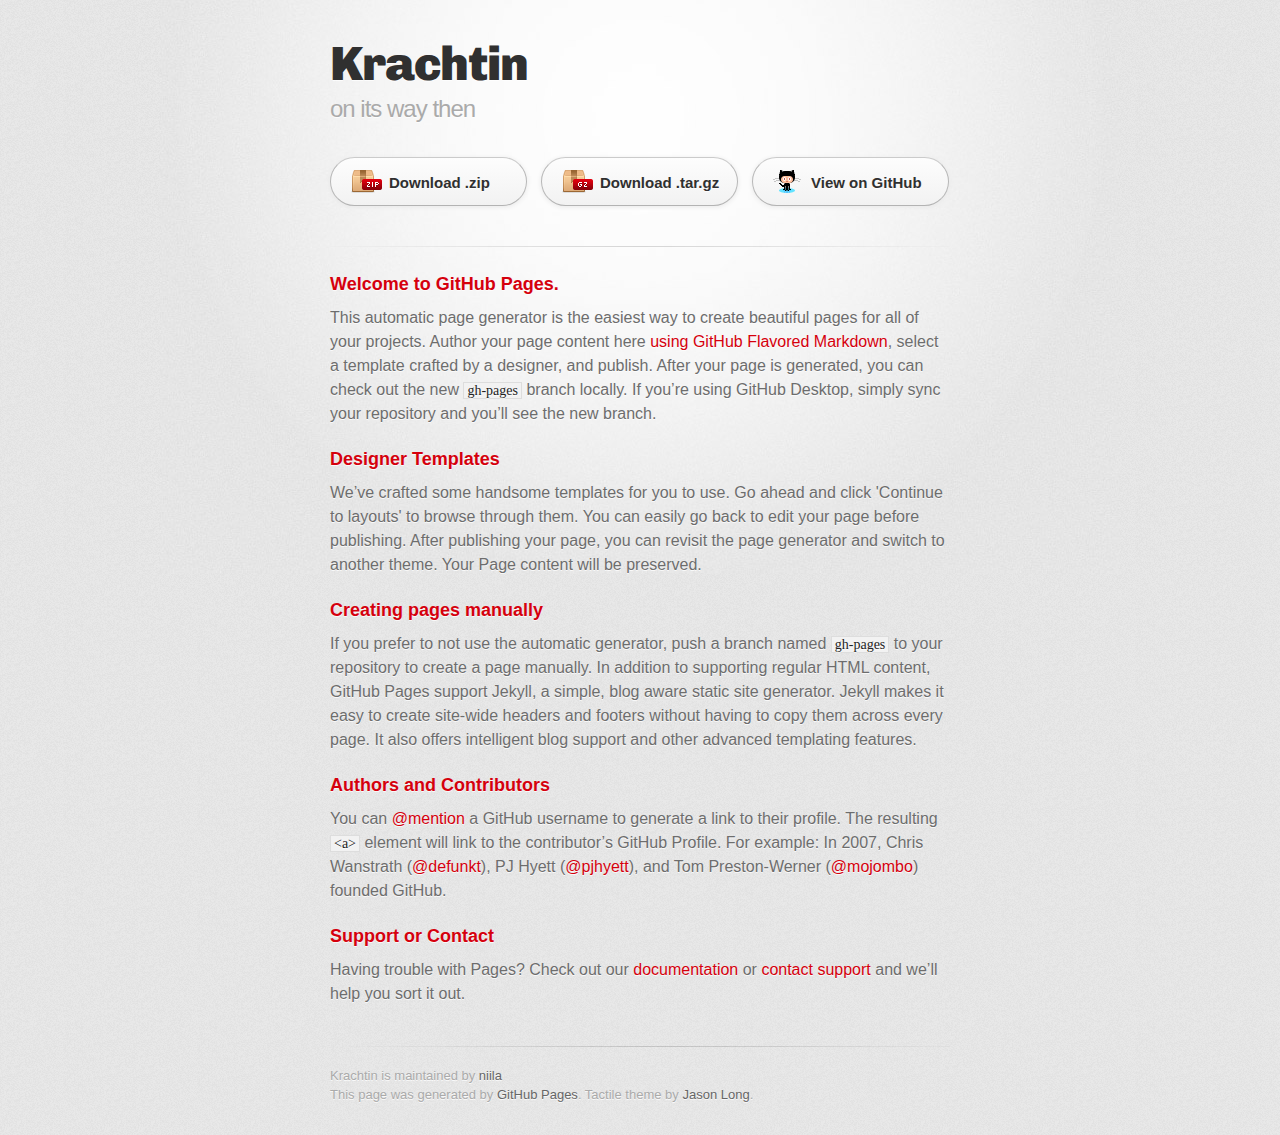
==== index.html @ dc408291 "Create gh-pages branch via GitHub" ====
<!DOCTYPE html>
<html>
  <head>
    <meta charset='utf-8'>
    <meta http-equiv="X-UA-Compatible" content="chrome=1">
    <link href='https://fonts.googleapis.com/css?family=Chivo:900' rel='stylesheet' type='text/css'>
    <link rel="stylesheet" type="text/css" href="stylesheets/stylesheet.css" media="screen">
    <link rel="stylesheet" type="text/css" href="stylesheets/github-dark.css" media="screen">
    <link rel="stylesheet" type="text/css" href="stylesheets/print.css" media="print">
    <!--[if lt IE 9]>
    <script src="//html5shiv.googlecode.com/svn/trunk/html5.js"></script>
    <![endif]-->
    <title>Krachtin by niila</title>
  </head>

  <body>
    <div id="container">
      <div class="inner">

        <header>
          <h1>Krachtin</h1>
          <h2>on its way then</h2>
        </header>

        <section id="downloads" class="clearfix">
          <a href="https://github.com/niila/krachtin/zipball/master" id="download-zip" class="button"><span>Download .zip</span></a>
          <a href="https://github.com/niila/krachtin/tarball/master" id="download-tar-gz" class="button"><span>Download .tar.gz</span></a>
          <a href="https://github.com/niila/krachtin" id="view-on-github" class="button"><span>View on GitHub</span></a>
        </section>

        <hr>

        <section id="main_content">
          <h3>
<a id="welcome-to-github-pages" class="anchor" href="#welcome-to-github-pages" aria-hidden="true"><span aria-hidden="true" class="octicon octicon-link"></span></a>Welcome to GitHub Pages.</h3>

<p>This automatic page generator is the easiest way to create beautiful pages for all of your projects. Author your page content here <a href="https://guides.github.com/features/mastering-markdown/">using GitHub Flavored Markdown</a>, select a template crafted by a designer, and publish. After your page is generated, you can check out the new <code>gh-pages</code> branch locally. If you’re using GitHub Desktop, simply sync your repository and you’ll see the new branch.</p>

<h3>
<a id="designer-templates" class="anchor" href="#designer-templates" aria-hidden="true"><span aria-hidden="true" class="octicon octicon-link"></span></a>Designer Templates</h3>

<p>We’ve crafted some handsome templates for you to use. Go ahead and click 'Continue to layouts' to browse through them. You can easily go back to edit your page before publishing. After publishing your page, you can revisit the page generator and switch to another theme. Your Page content will be preserved.</p>

<h3>
<a id="creating-pages-manually" class="anchor" href="#creating-pages-manually" aria-hidden="true"><span aria-hidden="true" class="octicon octicon-link"></span></a>Creating pages manually</h3>

<p>If you prefer to not use the automatic generator, push a branch named <code>gh-pages</code> to your repository to create a page manually. In addition to supporting regular HTML content, GitHub Pages support Jekyll, a simple, blog aware static site generator. Jekyll makes it easy to create site-wide headers and footers without having to copy them across every page. It also offers intelligent blog support and other advanced templating features.</p>

<h3>
<a id="authors-and-contributors" class="anchor" href="#authors-and-contributors" aria-hidden="true"><span aria-hidden="true" class="octicon octicon-link"></span></a>Authors and Contributors</h3>

<p>You can <a href="https://help.github.com/articles/basic-writing-and-formatting-syntax/#mentioning-users-and-teams" class="user-mention">@mention</a> a GitHub username to generate a link to their profile. The resulting <code>&lt;a&gt;</code> element will link to the contributor’s GitHub Profile. For example: In 2007, Chris Wanstrath (<a href="https://github.com/defunkt" class="user-mention">@defunkt</a>), PJ Hyett (<a href="https://github.com/pjhyett" class="user-mention">@pjhyett</a>), and Tom Preston-Werner (<a href="https://github.com/mojombo" class="user-mention">@mojombo</a>) founded GitHub.</p>

<h3>
<a id="support-or-contact" class="anchor" href="#support-or-contact" aria-hidden="true"><span aria-hidden="true" class="octicon octicon-link"></span></a>Support or Contact</h3>

<p>Having trouble with Pages? Check out our <a href="https://help.github.com/pages">documentation</a> or <a href="https://github.com/contact">contact support</a> and we’ll help you sort it out.</p>
        </section>

        <footer>
          Krachtin is maintained by <a href="https://github.com/niila">niila</a><br>
          This page was generated by <a href="https://pages.github.com">GitHub Pages</a>. Tactile theme by <a href="https://twitter.com/jasonlong">Jason Long</a>.
        </footer>

        
      </div>
    </div>
  </body>
</html>
---- stylesheets/stylesheet.css ----
/* http://meyerweb.com/eric/tools/css/reset/
   v2.0 | 20110126
   License: none (public domain)
*/
html, body, div, span, applet, object, iframe,
h1, h2, h3, h4, h5, h6, p, blockquote, pre,
a, abbr, acronym, address, big, cite, code,
del, dfn, em, img, ins, kbd, q, s, samp,
small, strike, strong, sub, sup, tt, var,
b, u, i, center,
dl, dt, dd, ol, ul, li,
fieldset, form, label, legend,
table, caption, tbody, tfoot, thead, tr, th, td,
article, aside, canvas, details, embed,
figure, figcaption, footer, header, hgroup,
menu, nav, output, ruby, section, summary,
time, mark, audio, video {
	padding: 0;
	margin: 0;
	font: inherit;
	font-size: 100%;
	vertical-align: baseline;
	border: 0;
}
/* HTML5 display-role reset for older browsers */
article, aside, details, figcaption, figure,
footer, header, hgroup, menu, nav, section {
	display: block;
}
body {
	line-height: 1;
}
ol, ul {
	list-style: none;
}
blockquote, q {
	quotes: none;
}
blockquote:before, blockquote:after,
q:before, q:after {
	content: '';
	content: none;
}
table {
	border-spacing: 0;
	border-collapse: collapse;
}

/* LAYOUT STYLES */
body {
  font-family: 'Helvetica Neue', Helvetica, Arial, serif;
  font-size: 1em;
  line-height: 1.5;
  color: #6d6d6d;
  text-shadow: 0 1px 0 rgba(255, 255, 255, 0.8);
  background: #e7e7e7 url(../images/body-bg.png) 0 0 repeat;
}

a {
  color: #d5000d;
}
a:hover {
  color: #c5000c;
}

header {
  padding-top: 35px;
  padding-bottom: 25px;
}

header h1 {
  font-family: 'Chivo', 'Helvetica Neue', Helvetica, Arial, serif;
  font-size: 48px; font-weight: 900;
  line-height: 1.2;
  color: #303030;
  letter-spacing: -1px;
}

header h2 {
  font-size: 24px;
  font-weight: normal;
  line-height: 1.3;
  color: #aaa;
  letter-spacing: -1px;
}

#container {
  min-height: 595px;
  background: transparent url(../images/highlight-bg.jpg) 50% 0 no-repeat;
}

.inner {
  width: 620px;
  margin: 0 auto;
}

#container .inner img {
  max-width: 100%;
}

#downloads {
  margin-bottom: 40px;
}

a.button {
  display: block;
  float: left;
  width: 179px;
  padding: 12px 8px 12px 8px;
  margin-right: 14px;
  font-size: 15px;
  font-weight: bold;
  line-height: 25px;
  color: #303030;
  background: #fdfdfd; /* Old browsers */
  background: -moz-linear-gradient(top,  #fdfdfd 0%, #f2f2f2 100%); /* FF3.6+ */
  background: -webkit-gradient(linear, left top, left bottom, color-stop(0%,#fdfdfd), color-stop(100%,#f2f2f2)); /* Chrome,Safari4+ */
  background: -webkit-linear-gradient(top,  #fdfdfd 0%,#f2f2f2 100%); /* Chrome10+,Safari5.1+ */
  background: -o-linear-gradient(top,  #fdfdfd 0%,#f2f2f2 100%); /* Opera 11.10+ */
  background: -ms-linear-gradient(top,  #fdfdfd 0%,#f2f2f2 100%); /* IE10+ */
  background: linear-gradient(top,  #fdfdfd 0%,#f2f2f2 100%); /* W3C */
  filter: progid:DXImageTransform.Microsoft.gradient( startColorstr='#fdfdfd', endColorstr='#f2f2f2',GradientType=0 ); /* IE6-9 */
  border-top: solid 1px #cbcbcb;
  border-right: solid 1px #b7b7b7;
  border-bottom: solid 1px #b3b3b3;
  border-left: solid 1px #b7b7b7;
  border-radius: 30px;
  -webkit-box-shadow: 10px 10px 5px #888;
  -moz-box-shadow: 10px 10px 5px #888;
  box-shadow: 0px 1px 5px #e8e8e8;
  -moz-border-radius: 30px;
  -webkit-border-radius: 30px;
}
a.button:hover {
  background: #fafafa; /* Old browsers */
  background: -moz-linear-gradient(top,  #fdfdfd 0%, #f6f6f6 100%); /* FF3.6+ */
  background: -webkit-gradient(linear, left top, left bottom, color-stop(0%,#fdfdfd), color-stop(100%,#f6f6f6)); /* Chrome,Safari4+ */
  background: -webkit-linear-gradient(top,  #fdfdfd 0%,#f6f6f6 100%); /* Chrome10+,Safari5.1+ */
  background: -o-linear-gradient(top,  #fdfdfd 0%,#f6f6f6 100%); /* Opera 11.10+ */
  background: -ms-linear-gradient(top,  #fdfdfd 0%,#f6f6f6 100%); /* IE10+ */
  background: linear-gradient(top,  #fdfdfd 0%,#f6f6f6, 100%); /* W3C */
  filter: progid:DXImageTransform.Microsoft.gradient( startColorstr='#fdfdfd', endColorstr='#f6f6f6',GradientType=0 ); /* IE6-9 */
  border-top: solid 1px #b7b7b7;
  border-right: solid 1px #b3b3b3;
  border-bottom: solid 1px #b3b3b3;
  border-left: solid 1px #b3b3b3;
}

a.button span {
  display: block;
  height: 23px;
  padding-left: 50px;
}

#download-zip span {
  background: transparent url(../images/zip-icon.png) 12px 50% no-repeat;
}
#download-tar-gz span {
  background: transparent url(../images/tar-gz-icon.png) 12px 50% no-repeat;
}
#view-on-github span {
  background: transparent url(../images/octocat-icon.png) 12px 50% no-repeat;
}
#view-on-github {
  margin-right: 0;
}

code, pre {
  margin-bottom: 30px;
  font-family: Monaco, "Bitstream Vera Sans Mono", "Lucida Console", Terminal;
  font-size: 14px;
  color: #222;
}

code {
  padding: 0 3px;
  background-color: #f2f2f2;
  border: solid 1px #ddd;
}

pre {
  padding: 20px;
  overflow: auto;
  color: #f2f2f2;
  text-shadow: none;
  background: #303030;
}
pre code {
  padding: 0;
  color: #f2f2f2;
  background-color: #303030;
  border: none;
}

ul, ol, dl {
  margin-bottom: 20px;
}


/* COMMON STYLES */

hr {
  height: 1px;
  padding-bottom: 1em;
  margin-top: 1em;
  line-height: 1px;
  background: transparent url('../images/hr.png') 50% 0 no-repeat;
  border: none;
}

strong {
  font-weight: bold;
}

em {
  font-style: italic;
}

table {
  width: 100%;
  border: 1px solid #ebebeb;
}

th {
  font-weight: 500;
}

td {
  font-weight: 300;
  text-align: center;
  border: 1px solid #ebebeb;
}

form {
  padding: 20px;
  background: #f2f2f2;

}


/* GENERAL ELEMENT TYPE STYLES */

h1 {
  font-size: 32px;
}

h2 {
  margin-bottom: 8px;
  font-size: 22px;
  font-weight: bold;
  color: #303030;
}

h3 {
  margin-bottom: 8px;
  font-size: 18px;
  font-weight: bold;
  color: #d5000d;
}

h4 {
  font-size: 16px;
  font-weight: bold;
  color: #303030;
}

h5 {
  font-size: 1em;
  color: #303030;
}

h6 {
  font-size: .8em;
  color: #303030;
}

p {
  margin-bottom: 20px;
  font-weight: 300;
}

a {
  text-decoration: none;
}

p a {
  font-weight: 400;
}

blockquote {
  padding: 0 0 0 30px;
  margin-bottom: 20px;
  font-size: 1.6em;
  border-left: 10px solid #e9e9e9;
}

ul li {
  list-style-position: inside;
  list-style: disc;
  padding-left: 20px;
}

ol li {
  list-style-position: inside;
  list-style: decimal;
  padding-left: 3px;
}

dl dt {
  color: #303030;
}

footer {
  padding-top: 20px;
  padding-bottom: 30px;
  margin-top: 40px;
  font-size: 13px;
  color: #aaa;
  background: transparent url('../images/hr.png') 0 0 no-repeat;
}

footer a {
  color: #666;
}
footer a:hover {
  color: #444;
}

/* MISC */
.clearfix:after {
  display: block;
  height: 0;
  clear: both;
  visibility: hidden;
  content: '.';
}

.clearfix {display: inline-block;}
* html .clearfix {height: 1%;}
.clearfix {display: block;}

/* #Media Queries
================================================== */

/* Smaller than standard 960 (devices and browsers) */
@media only screen and (max-width: 959px) { }

/* Tablet Portrait size to standard 960 (devices and browsers) */
@media only screen and (min-width: 768px) and (max-width: 959px) { }

/* All Mobile Sizes (devices and browser) */
@media only screen and (max-width: 767px) {
  header {
    padding-top: 10px;
    padding-bottom: 10px;
  }
  #downloads {
    margin-bottom: 25px;
  }
  #download-zip, #download-tar-gz {
    display: none;
  }
  .inner {
    width: 94%;
    margin: 0 auto;
  }
}

/* Mobile Landscape Size to Tablet Portrait (devices and browsers) */
@media only screen and (min-width: 480px) and (max-width: 767px) { }

/* Mobile Portrait Size to Mobile Landscape Size (devices and browsers) */
@media only screen and (max-width: 479px) { }
---- stylesheets/github-dark.css ----
/*
The MIT License (MIT)

Copyright (c) 2016 GitHub, Inc.

Permission is hereby granted, free of charge, to any person obtaining a copy
of this software and associated documentation files (the "Software"), to deal
in the Software without restriction, including without limitation the rights
to use, copy, modify, merge, publish, distribute, sublicense, and/or sell
copies of the Software, and to permit persons to whom the Software is
furnished to do so, subject to the following conditions:

The above copyright notice and this permission notice shall be included in all
copies or substantial portions of the Software.

THE SOFTWARE IS PROVIDED "AS IS", WITHOUT WARRANTY OF ANY KIND, EXPRESS OR
IMPLIED, INCLUDING BUT NOT LIMITED TO THE WARRANTIES OF MERCHANTABILITY,
FITNESS FOR A PARTICULAR PURPOSE AND NONINFRINGEMENT. IN NO EVENT SHALL THE
AUTHORS OR COPYRIGHT HOLDERS BE LIABLE FOR ANY CLAIM, DAMAGES OR OTHER
LIABILITY, WHETHER IN AN ACTION OF CONTRACT, TORT OR OTHERWISE, ARISING FROM,
OUT OF OR IN CONNECTION WITH THE SOFTWARE OR THE USE OR OTHER DEALINGS IN THE
SOFTWARE.

*/

.pl-c /* comment */ {
  color: #969896;
}

.pl-c1 /* constant, variable.other.constant, support, meta.property-name, support.constant, support.variable, meta.module-reference, markup.raw, meta.diff.header */,
.pl-s .pl-v /* string variable */ {
  color: #0099cd;
}

.pl-e /* entity */,
.pl-en /* entity.name */ {
  color: #9774cb;
}

.pl-smi /* variable.parameter.function, storage.modifier.package, storage.modifier.import, storage.type.java, variable.other */,
.pl-s .pl-s1 /* string source */ {
  color: #ddd;
}

.pl-ent /* entity.name.tag */ {
  color: #7bcc72;
}

.pl-k /* keyword, storage, storage.type */ {
  color: #cc2372;
}

.pl-s /* string */,
.pl-pds /* punctuation.definition.string, string.regexp.character-class */,
.pl-s .pl-pse .pl-s1 /* string punctuation.section.embedded source */,
.pl-sr /* string.regexp */,
.pl-sr .pl-cce /* string.regexp constant.character.escape */,
.pl-sr .pl-sre /* string.regexp source.ruby.embedded */,
.pl-sr .pl-sra /* string.regexp string.regexp.arbitrary-repitition */ {
  color: #3c66e2;
}

.pl-v /* variable */ {
  color: #fb8764;
}

.pl-id /* invalid.deprecated */ {
  color: #e63525;
}

.pl-ii /* invalid.illegal */ {
  color: #f8f8f8;
  background-color: #e63525;
}

.pl-sr .pl-cce /* string.regexp constant.character.escape */ {
  font-weight: bold;
  color: #7bcc72;
}

.pl-ml /* markup.list */ {
  color: #c26b2b;
}

.pl-mh /* markup.heading */,
.pl-mh .pl-en /* markup.heading entity.name */,
.pl-ms /* meta.separator */ {
  font-weight: bold;
  color: #264ec5;
}

.pl-mq /* markup.quote */ {
  color: #00acac;
}

.pl-mi /* markup.italic */ {
  font-style: italic;
  color: #ddd;
}

.pl-mb /* markup.bold */ {
  font-weight: bold;
  color: #ddd;
}

.pl-md /* markup.deleted, meta.diff.header.from-file */ {
  color: #bd2c00;
  background-color: #ffecec;
}

.pl-mi1 /* markup.inserted, meta.diff.header.to-file */ {
  color: #55a532;
  background-color: #eaffea;
}

.pl-mdr /* meta.diff.range */ {
  font-weight: bold;
  color: #9774cb;
}

.pl-mo /* meta.output */ {
  color: #264ec5;
}
---- stylesheets/print.css ----
html, body, div, span, applet, object, iframe,
h1, h2, h3, h4, h5, h6, p, blockquote, pre,
a, abbr, acronym, address, big, cite, code,
del, dfn, em, img, ins, kbd, q, s, samp,
small, strike, strong, sub, sup, tt, var,
b, u, i, center,
dl, dt, dd, ol, ul, li,
fieldset, form, label, legend,
table, caption, tbody, tfoot, thead, tr, th, td,
article, aside, canvas, details, embed,
figure, figcaption, footer, header, hgroup,
menu, nav, output, ruby, section, summary,
time, mark, audio, video {
  padding: 0;
  margin: 0;
  font: inherit;
  font-size: 100%;
  vertical-align: baseline;
  border: 0;
}
/* HTML5 display-role reset for older browsers */
article, aside, details, figcaption, figure,
footer, header, hgroup, menu, nav, section {
  display: block;
}
body {
  line-height: 1;
}
ol, ul {
  list-style: none;
}
blockquote, q {
  quotes: none;
}
blockquote:before, blockquote:after,
q:before, q:after {
  content: '';
  content: none;
}
table {
  border-spacing: 0;
  border-collapse: collapse;
}
body {
  font-family: 'Helvetica Neue', Helvetica, Arial, serif;
  font-size: 13px;
  line-height: 1.5;
  color: #000;
}

a {
  font-weight: bold;
  color: #d5000d;
}

header {
  padding-top: 35px;
  padding-bottom: 10px;
}

header h1 {
  font-size: 48px;
  font-weight: bold;
  line-height: 1.2;
  color: #303030;
  letter-spacing: -1px;
}

header h2 {
  font-size: 24px;
  font-weight: normal;
  line-height: 1.3;
  color: #aaa;
  letter-spacing: -1px;
}
#downloads {
  display: none;
}
#main_content {
  padding-top: 20px;
}

code, pre {
  margin-bottom: 30px;
  font-family: Monaco, "Bitstream Vera Sans Mono", "Lucida Console", Terminal;
  font-size: 12px;
  color: #222;
}

code {
  padding: 0 3px;
}

pre {
  padding: 20px;
  overflow: auto;
  border: solid 1px #ddd;
}
pre code {
  padding: 0;
}

ul, ol, dl {
  margin-bottom: 20px;
}


/* COMMON STYLES */

table {
  width: 100%;
  border: 1px solid #ebebeb;
}

th {
  font-weight: 500;
}

td {
  font-weight: 300;
  text-align: center;
  border: 1px solid #ebebeb;
}

form {
  padding: 20px;
  background: #f2f2f2;

}


/* GENERAL ELEMENT TYPE STYLES */

h1 {
  font-size: 2.8em;
}

h2 {
  margin-bottom: 8px;
  font-size: 22px;
  font-weight: bold;
  color: #303030;
}

h3 {
  margin-bottom: 8px;
  font-size: 18px;
  font-weight: bold;
  color: #d5000d;
}

h4 {
  font-size: 16px;
  font-weight: bold;
  color: #303030;
}

h5 {
  font-size: 1em;
  color: #303030;
}

h6 {
  font-size: .8em;
  color: #303030;
}

p {
  margin-bottom: 20px;
  font-weight: 300;
}

a {
  text-decoration: none;
}

p a {
  font-weight: 400;
}

blockquote {
  padding: 0 0 0 30px;
  margin-bottom: 20px;
  font-size: 1.6em;
  border-left: 10px solid #e9e9e9;
}

ul li {
  list-style-position: inside;
  list-style: disc;
  padding-left: 20px;
}

ol li {
  list-style-position: inside;
  list-style: decimal;
  padding-left: 3px;
}

dl dd {
  font-style: italic;
  font-weight: 100;
}

footer {
  padding-top: 20px;
  padding-bottom: 30px;
  margin-top: 40px;
  font-size: 13px;
  color: #aaa;
}

footer a {
  color: #666;
}

/* MISC */
.clearfix:after {
  display: block;
  height: 0;
  clear: both;
  visibility: hidden;
  content: '.';
}

.clearfix {display: inline-block;}
* html .clearfix {height: 1%;}
.clearfix {display: block;}
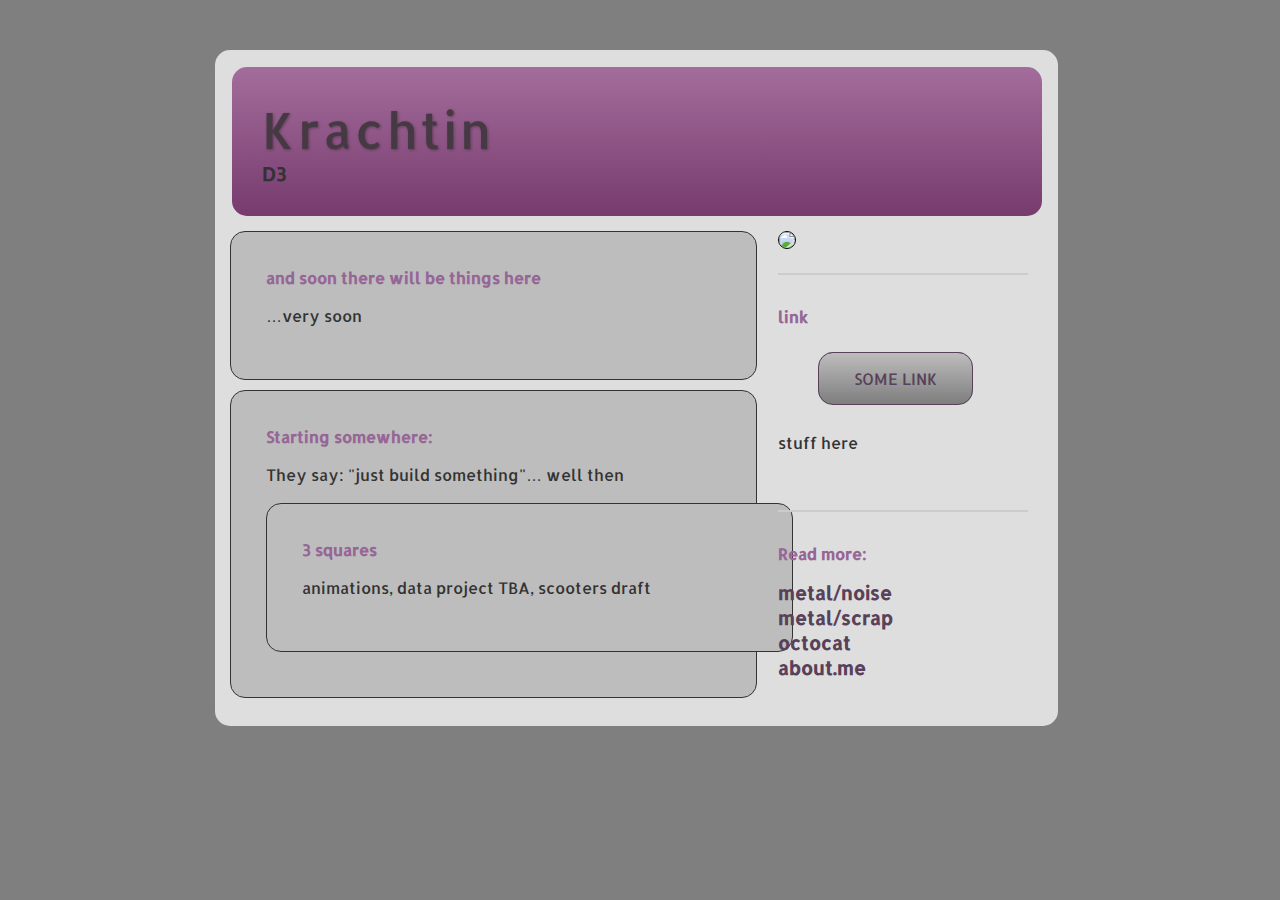
==== commit b3dc231d: "initial set up index" ====
--- a/index.html
+++ b/index.html
@@ -1,69 +1,63 @@
+
+<!--YAY, my next...-->
 <!DOCTYPE html>
 <html>
   <head>
-    <meta charset='utf-8'>
-    <meta http-equiv="X-UA-Compatible" content="chrome=1">
-    <link href='https://fonts.googleapis.com/css?family=Chivo:900' rel='stylesheet' type='text/css'>
-    <link rel="stylesheet" type="text/css" href="stylesheets/stylesheet.css" media="screen">
-    <link rel="stylesheet" type="text/css" href="stylesheets/github-dark.css" media="screen">
-    <link rel="stylesheet" type="text/css" href="stylesheets/print.css" media="print">
-    <!--[if lt IE 9]>
-    <script src="//html5shiv.googlecode.com/svn/trunk/html5.js"></script>
-    <![endif]-->
-    <title>Krachtin by niila</title>
+    <meta charset="utf-8">
+    <title>Krachtin</title>
+    <link rel="stylesheet" href="css/normalize.css" type="text/css" media="screen"/>
+    <link href='http://fonts.googleapis.com/css?family=Allerta:400,300,700' rel='stylesheet' type='text/css'>
+    <link rel="stylesheet" href="css/style.css" type="text/css"/>
   </head>
+  <body>
+    <div id="wrapper">
+      <div id="content">
+        <div id="header">
+          <h1>Krachtin</h1>
+          <h2>D3</h2>
+        </div>
 
-  <body>
-    <div id="container">
-      <div class="inner">
+        <div id="sidebar">
+          <img src="images/octolacesmall.jpg" class="pic"/>
 
-        <header>
-          <h1>Krachtin</h1>
-          <h2>on its way then</h2>
-        </header>
+          <div class="section">
+          <h3>link</h3>
+          
+          <p><a href="http://agile-bastion-4891.herokuapp.com/scotches" class="btn">some link</a></p>
 
-        <section id="downloads" class="clearfix">
-          <a href="https://github.com/niila/krachtin/zipball/master" id="download-zip" class="button"><span>Download .zip</span></a>
-          <a href="https://github.com/niila/krachtin/tarball/master" id="download-tar-gz" class="button"><span>Download .tar.gz</span></a>
-          <a href="https://github.com/niila/krachtin" id="view-on-github" class="button"><span>View on GitHub</span></a>
-        </section>
+          <p>stuff here</p>
+          </div>
 
-        <hr>
+          <div class="section">
+            <h3>Read more:</h3>
+            <ul id="nav">
+            <li><a href="http://www.bottzella.com">metal/noise</a></li>
+            <li><a href="http://www.achzicherz.com">metal/scrap</a></li>
+            <li><a href="https://github.com/niila">octocat</a></li>
+            <li><a href="http://www.about.me/niila">about.me</a></li>
+            </ul>
+          </div>
+        </div>
 
-        <section id="main_content">
-          <h3>
-<a id="welcome-to-github-pages" class="anchor" href="#welcome-to-github-pages" aria-hidden="true"><span aria-hidden="true" class="octicon octicon-link"></span></a>Welcome to GitHub Pages.</h3>
+        <div class="post">
+          <h3>and soon there will be things here</h3>
+          <p>&hellip;very soon </p>
+         
+        </div>
 
-<p>This automatic page generator is the easiest way to create beautiful pages for all of your projects. Author your page content here <a href="https://guides.github.com/features/mastering-markdown/">using GitHub Flavored Markdown</a>, select a template crafted by a designer, and publish. After your page is generated, you can check out the new <code>gh-pages</code> branch locally. If you’re using GitHub Desktop, simply sync your repository and you’ll see the new branch.</p>
+        <div class="post">
+          <h3>Starting somewhere:</h3>
+          <p>They say: "just build something"&hellip; well then</p>
+         
 
-<h3>
-<a id="designer-templates" class="anchor" href="#designer-templates" aria-hidden="true"><span aria-hidden="true" class="octicon octicon-link"></span></a>Designer Templates</h3>
+          <div class="post">
+          <h3>3 squares</h3>
+          <p> animations, data project TBA, scooters draft</p>
+          
 
-<p>We’ve crafted some handsome templates for you to use. Go ahead and click 'Continue to layouts' to browse through them. You can easily go back to edit your page before publishing. After publishing your page, you can revisit the page generator and switch to another theme. Your Page content will be preserved.</p>
 
-<h3>
-<a id="creating-pages-manually" class="anchor" href="#creating-pages-manually" aria-hidden="true"><span aria-hidden="true" class="octicon octicon-link"></span></a>Creating pages manually</h3>
-
-<p>If you prefer to not use the automatic generator, push a branch named <code>gh-pages</code> to your repository to create a page manually. In addition to supporting regular HTML content, GitHub Pages support Jekyll, a simple, blog aware static site generator. Jekyll makes it easy to create site-wide headers and footers without having to copy them across every page. It also offers intelligent blog support and other advanced templating features.</p>
-
-<h3>
-<a id="authors-and-contributors" class="anchor" href="#authors-and-contributors" aria-hidden="true"><span aria-hidden="true" class="octicon octicon-link"></span></a>Authors and Contributors</h3>
-
-<p>You can <a href="https://help.github.com/articles/basic-writing-and-formatting-syntax/#mentioning-users-and-teams" class="user-mention">@mention</a> a GitHub username to generate a link to their profile. The resulting <code>&lt;a&gt;</code> element will link to the contributor’s GitHub Profile. For example: In 2007, Chris Wanstrath (<a href="https://github.com/defunkt" class="user-mention">@defunkt</a>), PJ Hyett (<a href="https://github.com/pjhyett" class="user-mention">@pjhyett</a>), and Tom Preston-Werner (<a href="https://github.com/mojombo" class="user-mention">@mojombo</a>) founded GitHub.</p>
-
-<h3>
-<a id="support-or-contact" class="anchor" href="#support-or-contact" aria-hidden="true"><span aria-hidden="true" class="octicon octicon-link"></span></a>Support or Contact</h3>
-
-<p>Having trouble with Pages? Check out our <a href="https://help.github.com/pages">documentation</a> or <a href="https://github.com/contact">contact support</a> and we’ll help you sort it out.</p>
-        </section>
-
-        <footer>
-          Krachtin is maintained by <a href="https://github.com/niila">niila</a><br>
-          This page was generated by <a href="https://pages.github.com">GitHub Pages</a>. Tactile theme by <a href="https://twitter.com/jasonlong">Jason Long</a>.
-        </footer>
-
-        
+        </div>
       </div>
     </div>
   </body>
-</html>
+</html>--- a/css/style.css
+++ b/css/style.css
@@ -0,0 +1,167 @@
+/*** 
+YAY
+***/
+
+
+/*** Header ***/
+
+#header {
+  background: #773B6E; /* for non-css3 browsers */
+  background: -webkit-gradient(linear, left top, left bottom, from(#A36D9B), to(#773B6E)); /* for webkit browsers */
+  background: -moz-linear-gradient(top,  #A36D9B,  #773B6E); /* for firefox 3.6+ */
+  width:750px;
+  margin: 1.5px ;
+  padding: 30px;
+  margin-bottom: 15px;
+  border: 0px solid #333333; 
+  border-radius:15px;
+  -moz-border-radius:15px; /* Firefox 3.6 and earlier */
+}
+
+#header h1 {
+  font: 50px Allerta;
+  color: #453A44;
+  text-shadow: 1px 1px 3px rgba(0, 0, 0, 0.3);
+  margin: 0;
+  letter-spacing: 3px;
+
+}
+
+#header h2 { 
+  margin: 0;
+  color: #333333;
+  font-size: 1.2em;
+} 
+
+
+
+/*** Body ***/
+
+body {
+  margin: 0;
+  background: #7F7F7F; 
+  font-family: Allerta, sans-serif;
+  font-size: 1em;
+}
+
+#wrapper {
+  width: 950px;
+  margin: 0 auto;
+}
+
+p {
+  line-height: 1.5em;
+  color: #333333;
+}
+
+.pic {
+  margin-bottom: 20px; 
+  border:1px solid;
+  border-radius:15px;
+  -moz-border-radius:15px; /* Firefox 3.6 and earlier */
+}
+
+
+
+/*** Content ***/
+
+#content {
+  float: left;
+  background: #DEDEDE;
+  padding: 15px;
+  margin: 50px;  
+  border-radius:15px;
+  -moz-border-radius:15px; /*** Firefox 3.6 > ***/
+  }
+
+#content .post {
+  list-style: none;
+  width: 455px;
+  background: #BDBDBD;
+  padding: 35px;
+  margin-bottom: 10px;
+  border: 1px solid #333333;
+  border-radius:15px;
+  -moz-border-radius:25px; /*** Firefox 3.6 > ***/
+}
+
+#content .post h3 {
+  margin: 0;
+  color: #966696;
+}
+
+a:link {text-decoration: none;color:#584159;}      /* unvisited link PURPLE*/
+a:visited {text-decoration: none;color:#7A797A;}  /* visited link gray    DOES NOT WORK IN moz */
+a:hover {text-decoration: none; color:#C91EC9;}    /* mouse over link PINK*/
+a:active {text-decoration: none;color:#F5D60C;}   /* selected link YELLOW */ 
+
+
+
+/*** Sidebar ***/
+
+#sidebar {
+  float:right; 
+  width: 250px;
+  padding: 0px 15px;
+}
+
+#sidebar h3 {
+  color: #966696;
+  padding-top: 5px; 
+}
+
+#sidebar p {
+  line-height: 1.5em;
+  color: #333333;
+  margin: 40px 0px;
+
+}
+
+#sidebar .section {
+  padding-bottom: 15px; 
+}
+
+#sidebar .section {
+  border-top: 2px solid #CCC;
+  padding-top: 10px;
+}
+
+#sidebar .section:first-child {
+  border-top: none;
+  padding: 0;
+}
+
+.btn {
+  color: #333333;
+  background: #bdbdbd; /* for non-css3 browsers */
+  background: -webkit-gradient(linear, left top, left bottom, from(#bdbdbd), to(#7e7e7e)); /* for webkit browsers */
+  background: -moz-linear-gradient(top,  #bdbdbd,  #7e7e7e); /* for firefox 3.6+ */
+  padding: 15px 35px;
+  margin: 40px 40px;
+  border:1px solid;
+  border-radius: 15px;
+  text-transform: uppercase;
+}
+
+.btn:hover {
+  background-color: #F5D60C;
+}
+
+
+
+/*** Nav ***/
+
+#nav {
+  list-style: none;
+}
+
+#nav li {
+  font-size: 1.2em;
+  font-weight: bold;
+}
+
+
+
+
+
+
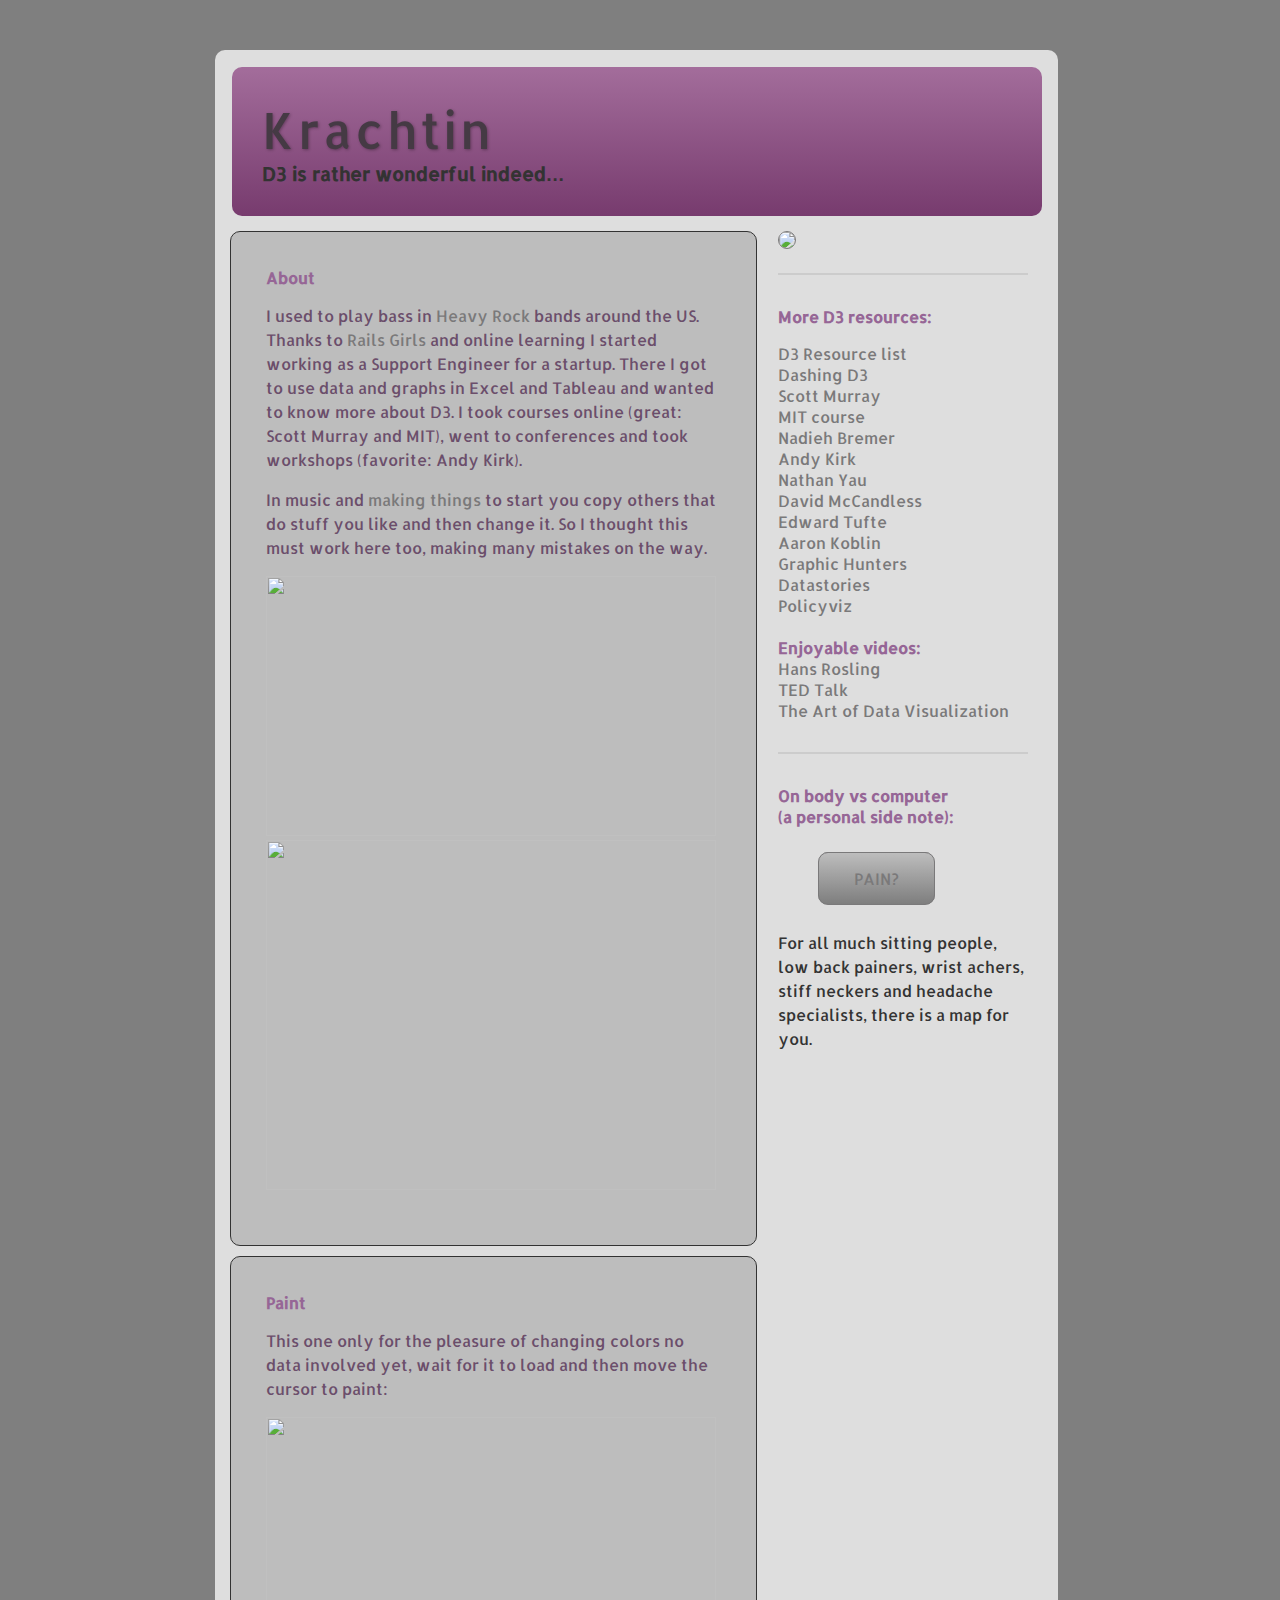
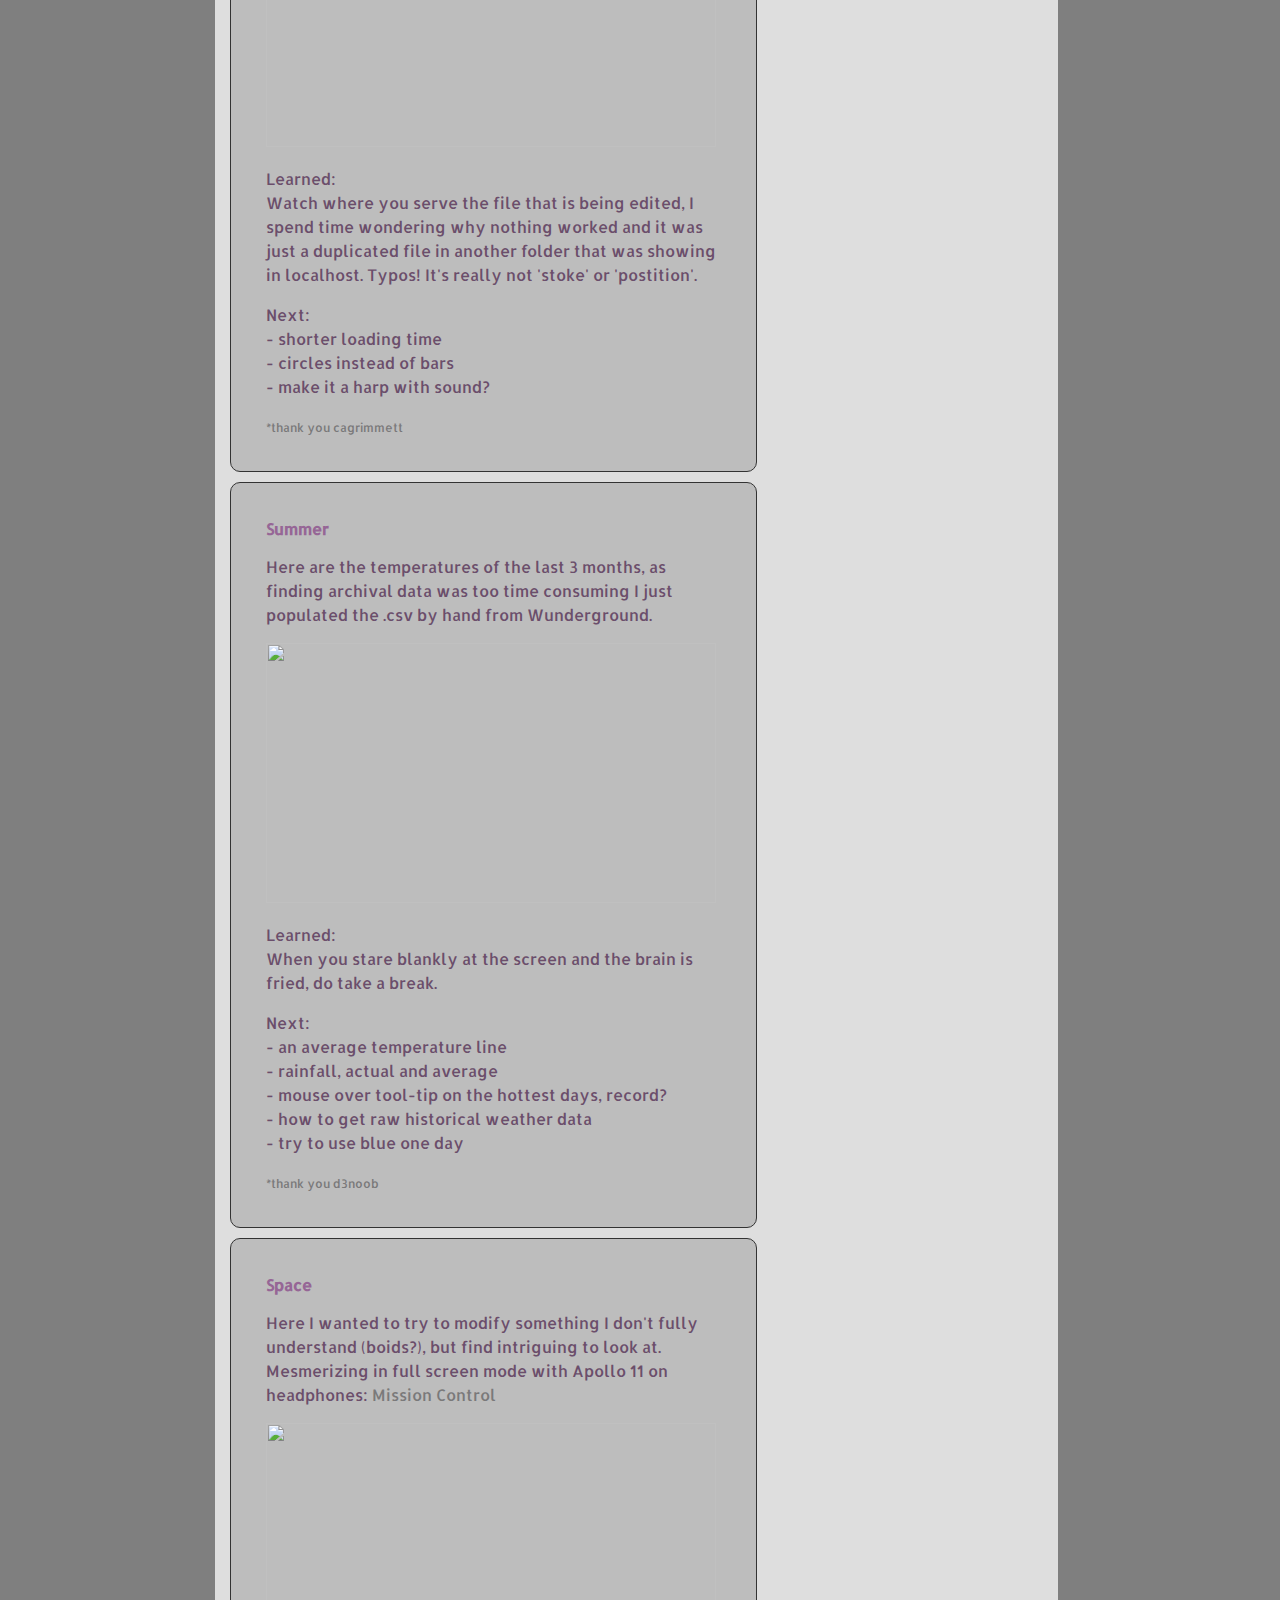
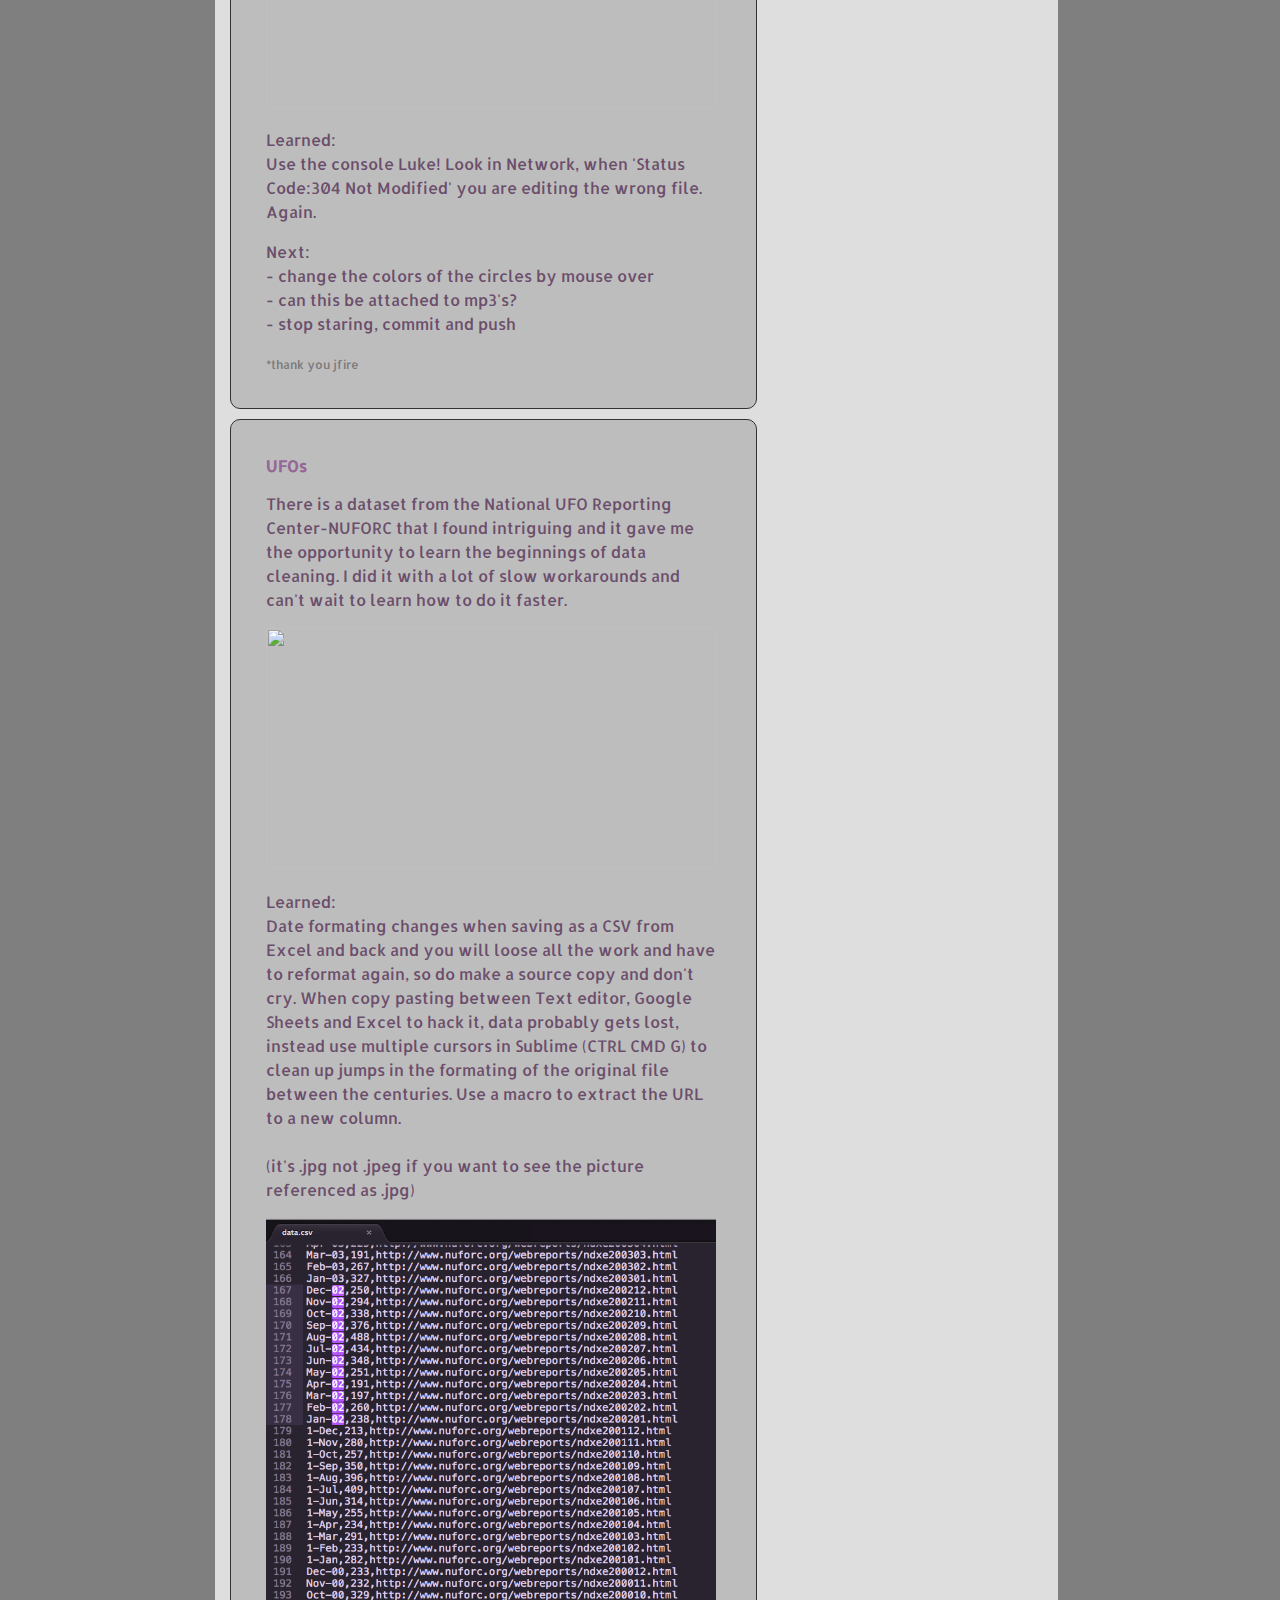
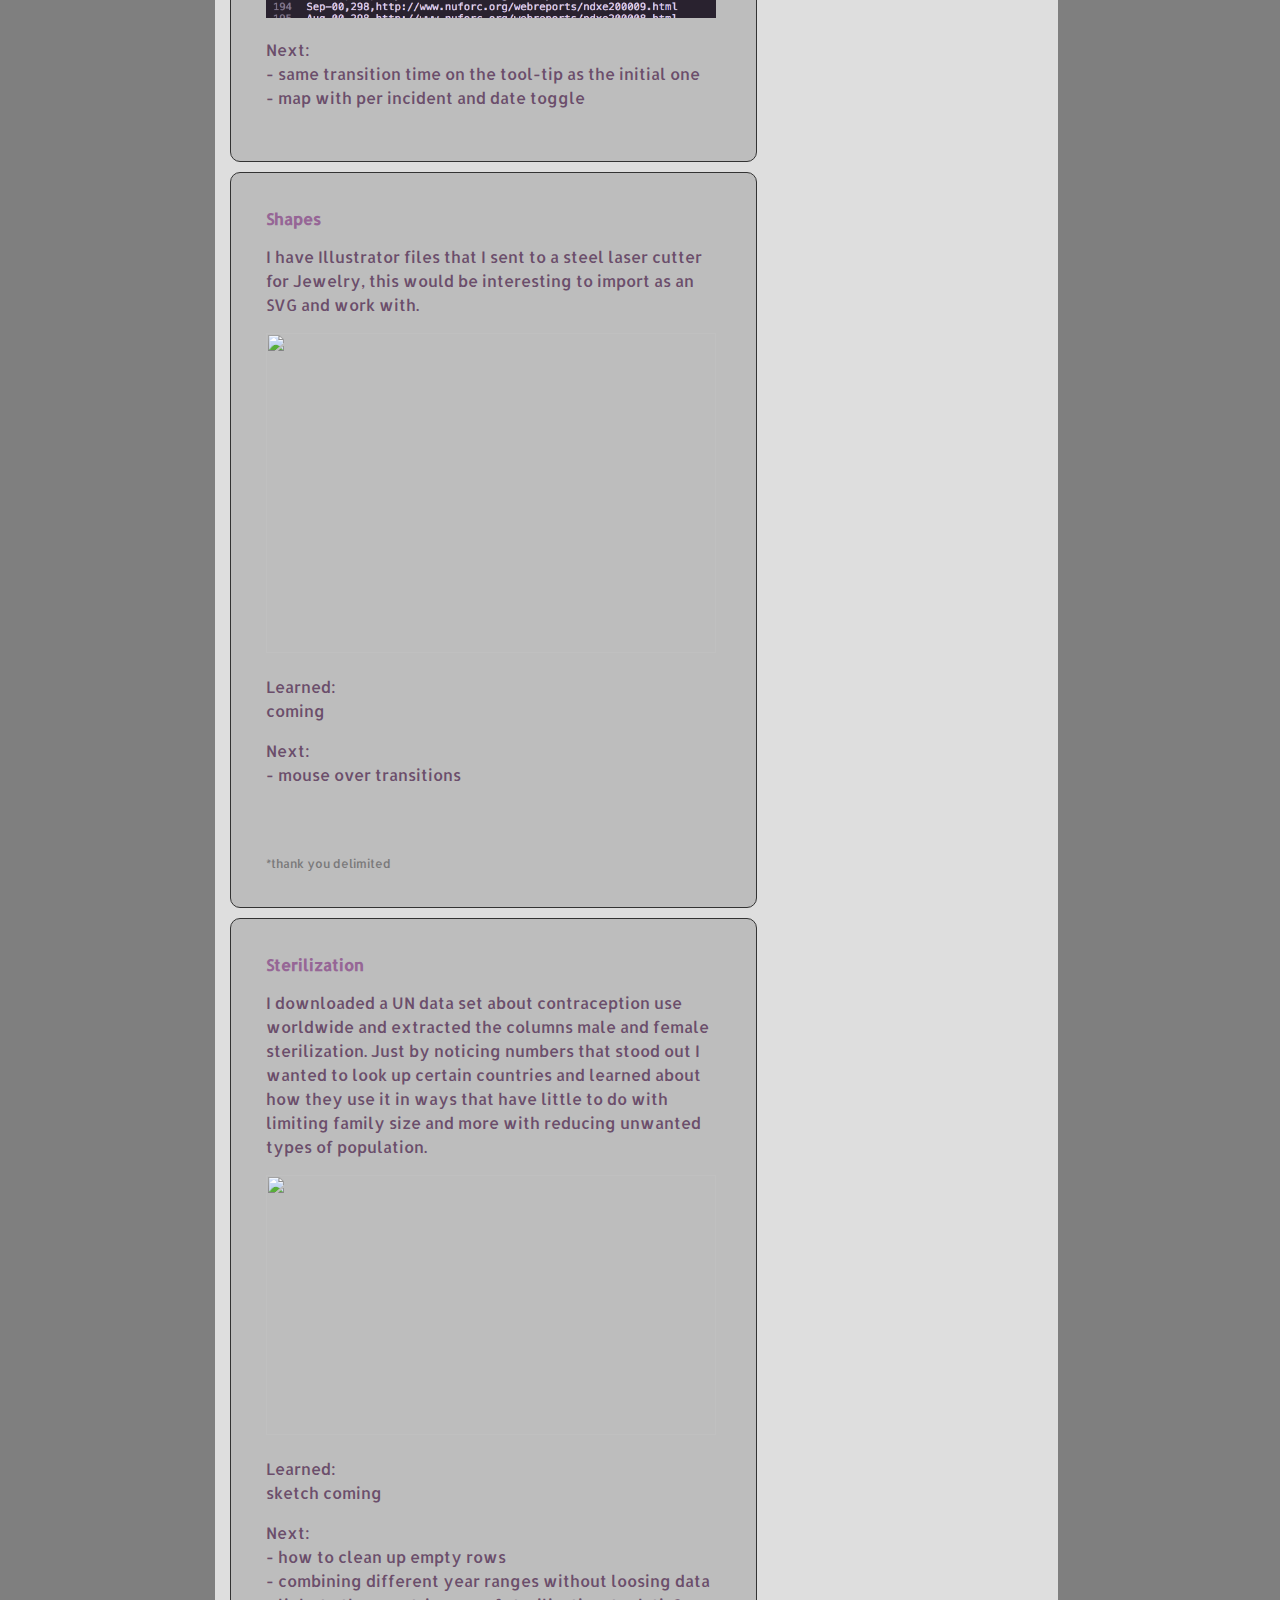
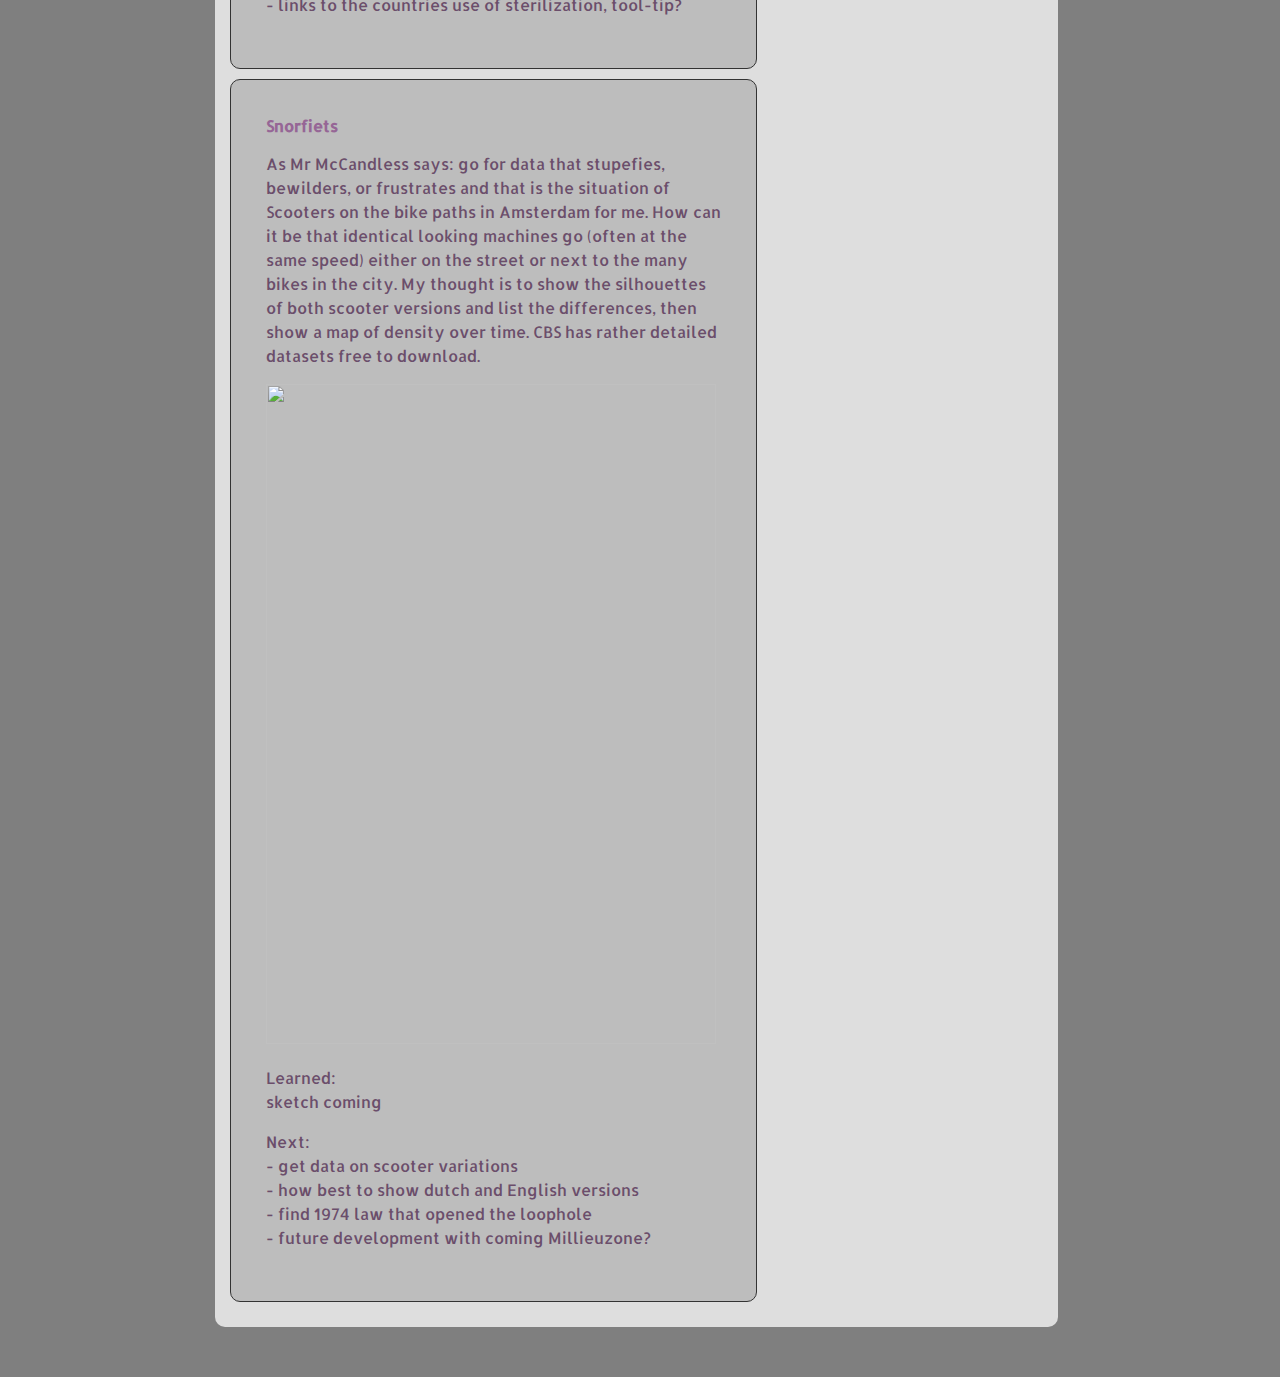
==== commit 2e29d129: "index name" ====
--- a/index.html
+++ b/index.html
@@ -1,5 +1,3 @@
-
-<!--YAY, my next...-->
 <!DOCTYPE html>
 <html>
   <head>
@@ -14,50 +12,188 @@
       <div id="content">
         <div id="header">
           <h1>Krachtin</h1>
-          <h2>D3</h2>
+          <h2>D3 is rather wonderful indeed&hellip;</h2>
         </div>
 
         <div id="sidebar">
-          <img src="images/octolacesmall.jpg" class="pic"/>
+          <a href="https://github.com/niila" target="_blank"><img src="images/octolacesmall.jpg" class="pic"/>
 
           <div class="section">
-          <h3>link</h3>
+          <h3>More D3 resources:</h3>
           
-          <p><a href="http://agile-bastion-4891.herokuapp.com/scotches" class="btn">some link</a></p>
+           <ul id="nav">
+            <li><a href="https://github.com/d3/d3/wiki/Tutorials" target="_blank">D3 Resource list </a></li>
+            <li><a href="https://www.dashingd3js.com/table-of-contents" target="_blank" >Dashing D3</a></li>
+            <li><a href="http://chimera.labs.oreilly.com/books/1230000000345/index.html" target="_blank">Scott Murray</a></li>     
+            <li><a href="http://duspviz.mit.edu/d3-workshop/"  target="_blank">MIT course</a></li>
+            <li><a href="http://www.visualcinnamon.com/resources" target="_blank">Nadieh Bremer</a></li>
+            <li><a href="http://www.visualisingdata.com/resources/"  target="_blank">Andy Kirk</a></li>
+            <li><a href="http://flowingdata.com/learning/" target="_blank">Nathan Yau</a></li>
+            <li><a href="http://www.davidmccandless.com/" target="_blank">David McCandless</a></li>
+            <li><a href="https://www.edwardtufte.com/tufte/" target="_blank">Edward Tufte</a></li>
+            <li><a href="http://www.aaronkoblin.com/" target="_blank">Aaron Koblin</a></li>
+            <li><a href="http://graphichunters.nl/" target="_blank">Graphic Hunters</a></li>            
+            <li><a href="http://datastori.es/" target="_blank">Datastories</a></li>
+            <li><a href="http://policyviz.com/" target="_blank">Policyviz</a></li>
 
-          <p>stuff here</p>
+            <h3>Enjoyable videos:</h3>
+            <li><a href="https://www.youtube.com/watch?v=jbkSRLYSojo" target="_blank">Hans Rosling</a></li>
+            <li><a href="http://www.ted.com/talks/david_mccandless_the_beauty_of_data_visualization?language=en" target="_blank">TED Talk</a></li>
+            <li><a href="https://www.youtube.com/watch?v=AdSZJzb-aX8" target="_blank">The Art of Data Visualization</a></li>
+            </ul>
           </div>
 
+
           <div class="section">
-            <h3>Read more:</h3>
-            <ul id="nav">
-            <li><a href="http://www.bottzella.com">metal/noise</a></li>
-            <li><a href="http://www.achzicherz.com">metal/scrap</a></li>
-            <li><a href="https://github.com/niila">octocat</a></li>
-            <li><a href="http://www.about.me/niila">about.me</a></li>
-            </ul>
+            <h3>On body vs computer </br>
+              (a personal side note):</h3>
+            <p><a href="http://knotmap.github.io/" target="_blank" class="btn">Pain?</a></p>
+            <p>For all much sitting people, low back painers, wrist achers, stiff neckers and headache specialists, there is a map for you.
+            </p>
+
           </div>
         </div>
 
-        <div class="post">
-          <h3>and soon there will be things here</h3>
-          <p>&hellip;very soon </p>
-         
+          <div class="post">
+          <h3>About</h3>
+          <p>I used to play bass in<a href="http://www.bottzella.com/" target="_blank"> Heavy Rock </a> bands around the US. Thanks to <a href="http://niila.krachtin.com/" target="_blank"> Rails Girls</a> and online learning I started working as a Support Engineer for a startup. There I got to use data and graphs in Excel and Tableau and wanted to know more about D3. I took courses online (great: Scott Murray and  MIT), went to conferences and took workshops (favorite: Andy Kirk).</p>
+          <p>In music and <a href="http://www.achzicherz.com" target="_blank"> making things </a> to start you copy others that do stuff you like and then change it. So I thought this must work here too, making many mistakes on the way.</p>
+
+          <a href="images/o1.jpg" target="_blank"><img width="450px" height="260px" src="images/o1.jpg"/></a>
+          <a href="images/o2.jpg" target="_blank"><img width="450px" height="350px" src="images/o2.jpg"/></a>
+          
+          </p>
+          </div>
+
+          <div class="post">
+          <h3>Paint</h3>
+          <p>This one only for the pleasure of changing colors no data involved yet, wait for it to load and then move the cursor to paint:</p>
+          <a href="1/me-grid.html" target="_blank"><img width="450px" height="330px" src="images/first.jpg"/></a>
+
+          <p>Learned: </br>
+          Watch where you serve the file that is being edited, I spend time wondering why nothing worked and it was just a duplicated file in another folder that was showing in localhost. Typos! It's really not 'stoke' or 'postition'.
+          </p>
+
+          <p>Next:</br>
+          - shorter loading time</br>
+          - circles instead of bars</br>
+          - make it a harp with sound?</br>
+          </p>
+          <a href="http://cagrimmett.com/til/2016/08/17/d3-lets-make-a-grid.html" target="_blank"><small> *thank you cagrimmett</small>
+
         </div>
 
         <div class="post">
-          <h3>Starting somewhere:</h3>
-          <p>They say: "just build something"&hellip; well then</p>
-         
+          <h3>Summer</h3>
+          <p>Here are the temperatures of the last 3 months, as finding archival data was too time consuming I just populated the .csv by hand from Wunderground.</p>
+          <a href="2/temperatures.html" target="_blank"><img width="450px" height="260px" src="images/second.jpg"/></a>
 
-          <div class="post">
-          <h3>3 squares</h3>
-          <p> animations, data project TBA, scooters draft</p>
-          
+          <p>Learned: </br>
+          When you stare blankly at the screen and the brain is fried, do take a break.          
+          </p>
+
+          <p>Next:</br>
+          - an average temperature line</br>
+          - rainfall, actual and average</br>
+          - mouse over tool-tip on the hottest days, record?</br>
+          - how to get raw historical weather data</br>
+          - try to use blue one day</br>
+          </p>
+          <a href="http://bl.ocks.org/d3noob/4433087" target="_blank"><small> *thank you d3noob</small></a>
 
 
         </div>
+
+        <div class="post">
+        <h3>Space</h3>
+          <p>Here I wanted to try to modify something I don't fully understand (boids?), but find intriguing to look at. Mesmerizing in full screen mode with Apollo 11 on headphones:
+          <a href="http://somafm.com/missioncontrol/index.html" target="_blank"> Mission Control </a> </p>
+
+          <a href="3/bubbles.html" target="_blank"><img width="450px" height="285px" src="images/third.jpg"/></a>
+          <p>Learned: </br>
+          Use the console Luke! Look in Network, when 'Status Code:304 Not Modified' you are editing the wrong file. Again.
+
+          <p>Next:</br>
+          - change the colors of the circles by mouse over</br>
+          - can this be attached to mp3's?</br>
+          - stop staring, commit and push</br>
+          </p> 
+
+          <a href="http://jfire.io/animations/2014-12-31/" target="_blank"><small> *thank you jfire</small> 
+
+        </div>
+
+        <div class="post">
+        <h3>UFOs</h3>
+          <p>There is a dataset from the National UFO Reporting Center-NUFORC that I found intriguing and it gave me the opportunity to learn the beginnings of data cleaning. I did it with a lot of slow workarounds and can't wait to learn how to do it faster.<p>
+          <a href="7/UFOchart.html" target="_blank"><img width="450px" height="240px" src="images/7-2.jpg"/></a>
+
+
+          <p>Learned: </br>
+          Date formating changes when saving as a CSV from Excel and back and you will loose all the work and have to reformat again, so do make a source copy and don't cry. When copy pasting between Text editor, Google Sheets and Excel to hack it, data probably gets lost, instead use multiple cursors in Sublime (CTRL CMD G) to clean up jumps in the formating of the original file between the centuries. Use a macro to extract the URL to a new column.</br>
+          </br>
+          (it's .jpg not .jpeg if you want to see the picture referenced as .jpg)</br>
+        </p>
+
+          <a href="https://youtu.be/ICxMZGLKEbU?list=PLv6nuqxsXz2hRfNmVTcKX-HyFY4GnNXZs" target="_blank"><img width="450px" height="400px" src="images/7-1.jpg"/></a>
+
+        <p>Next:</br>
+          - same transition time on the tool-tip as the initial one</br>
+          - map with per incident and date toggle</br>
+          </p> 
+
+        </div>
+
+        <div class="post">
+        <h3>Shapes</h3>
+          <p>I have Illustrator files that I sent to a steel laser cutter for Jewelry, this would be interesting to import as an SVG and work with.<p>
+          <a href="http://www.achzicherz.com/" target="_blank"><img width="450px" height="320px" src="images/fourth.jpg"/></a>
+          <p>Learned: </br>
+            coming
+          </br>
+
+          <p>Next:</br>
+          - mouse over transitions</br>
+          </br>
+          </br>
+          </p>  
+
+          <a href="http://www.delimited.io/blog/2013/11/18/using-illustrator-svg-files-in-d3" target="_blank"><small> *thank you delimited</small>    
+        </div>
+
+        <div class="post">
+        <h3>Sterilization</h3>
+          <p>I downloaded a UN data set about contraception use worldwide and extracted the columns male and female sterilization. Just by noticing numbers that stood out I wanted to look up certain countries and learned about how they use it in ways that have little to do with limiting family size and more with reducing unwanted types of population. <p>
+          <a href="https://youtu.be/0nbkaYsR94c" target="_blank"><img width="450px" height="260px" src="images/5.jpg"/></a>
+          <p>Learned: </br>
+           sketch coming
+          
+          <p>Next:</br>
+          - how to clean up empty rows</br>
+          - combining different year ranges without loosing data</br>
+          - links to the countries use of sterilization, tool-tip?</br>
+          </p> 
+        </div>
+
+        <div class="post">
+        <h3>Snorfiets</h3>
+          <p>As Mr McCandless says: go for data that stupefies, bewilders, or frustrates and that is the situation of Scooters on the bike paths in Amsterdam for me. How can it be that identical looking machines go (often at the same speed) either on the street or next to the many bikes in the city. My thought is to show the silhouettes of both scooter versions and list the differences, then show a map of density over time. CBS has rather detailed datasets free to download.<p>
+          <a href="http://bicycleperth.blogspot.nl/2014/05/snorfiets.html" target="_blank"><img width="450px" height="660px" src="images/6.jpg"/></a>
+
+          <p>Learned: </br>
+           sketch coming
+
+          <p>Next:</br>
+          - get data on scooter variations</br>
+          - how best to show dutch and English versions</br>
+          - find 1974 law that opened the loophole</br>
+          - future development with coming Millieuzone?</br>
+          </p> 
+        </div>
+
+        
+
       </div>
     </div>
   </body>
-</html>+</html>
--- a/css/style.css
+++ b/css/style.css
@@ -14,8 +14,8 @@
   padding: 30px;
   margin-bottom: 15px;
   border: 0px solid #333333; 
-  border-radius:15px;
-  -moz-border-radius:15px; /* Firefox 3.6 and earlier */
+  border-radius:10px;
+  -moz-border-radius:10px; /* Firefox 3.6 and earlier */
 }
 
 #header h1 {
@@ -51,14 +51,14 @@
 
 p {
   line-height: 1.5em;
-  color: #333333;
+  color: #6B4E6B;
 }
 
 .pic {
   margin-bottom: 20px; 
   border:1px solid;
-  border-radius:15px;
-  -moz-border-radius:15px; /* Firefox 3.6 and earlier */
+  border-radius:10px;
+  -moz-border-radius:10px; /* Firefox 3.6 and earlier */
 }
 
 
@@ -70,8 +70,8 @@
   background: #DEDEDE;
   padding: 15px;
   margin: 50px;  
-  border-radius:15px;
-  -moz-border-radius:15px; /*** Firefox 3.6 > ***/
+  border-radius:10px;
+  -moz-border-radius:10px; /*** Firefox 3.6 > ***/
   }
 
 #content .post {
@@ -81,8 +81,8 @@
   padding: 35px;
   margin-bottom: 10px;
   border: 1px solid #333333;
-  border-radius:15px;
-  -moz-border-radius:25px; /*** Firefox 3.6 > ***/
+  border-radius:10px;
+  -moz-border-radius:10px; /*** Firefox 3.6 > ***/
 }
 
 #content .post h3 {
@@ -90,8 +90,8 @@
   color: #966696;
 }
 
-a:link {text-decoration: none;color:#584159;}      /* unvisited link PURPLE*/
-a:visited {text-decoration: none;color:#7A797A;}  /* visited link gray    DOES NOT WORK IN moz */
+a:link {text-decoration: none;color:#7A797A;}      /* unvisited link gray*/
+a:visited {text-decoration: none;color:#330033;}  /* visited link PURPLE   DOES NOT WORK IN moz */
 a:hover {text-decoration: none; color:#C91EC9;}    /* mouse over link PINK*/
 a:active {text-decoration: none;color:#F5D60C;}   /* selected link YELLOW */ 
 
@@ -139,7 +139,7 @@
   padding: 15px 35px;
   margin: 40px 40px;
   border:1px solid;
-  border-radius: 15px;
+  border-radius: 10px;
   text-transform: uppercase;
 }
 
@@ -156,8 +156,8 @@
 }
 
 #nav li {
-  font-size: 1.2em;
-  font-weight: bold;
+  font-size: 1em;
+  /*font-weight: bold;
 }
 
 
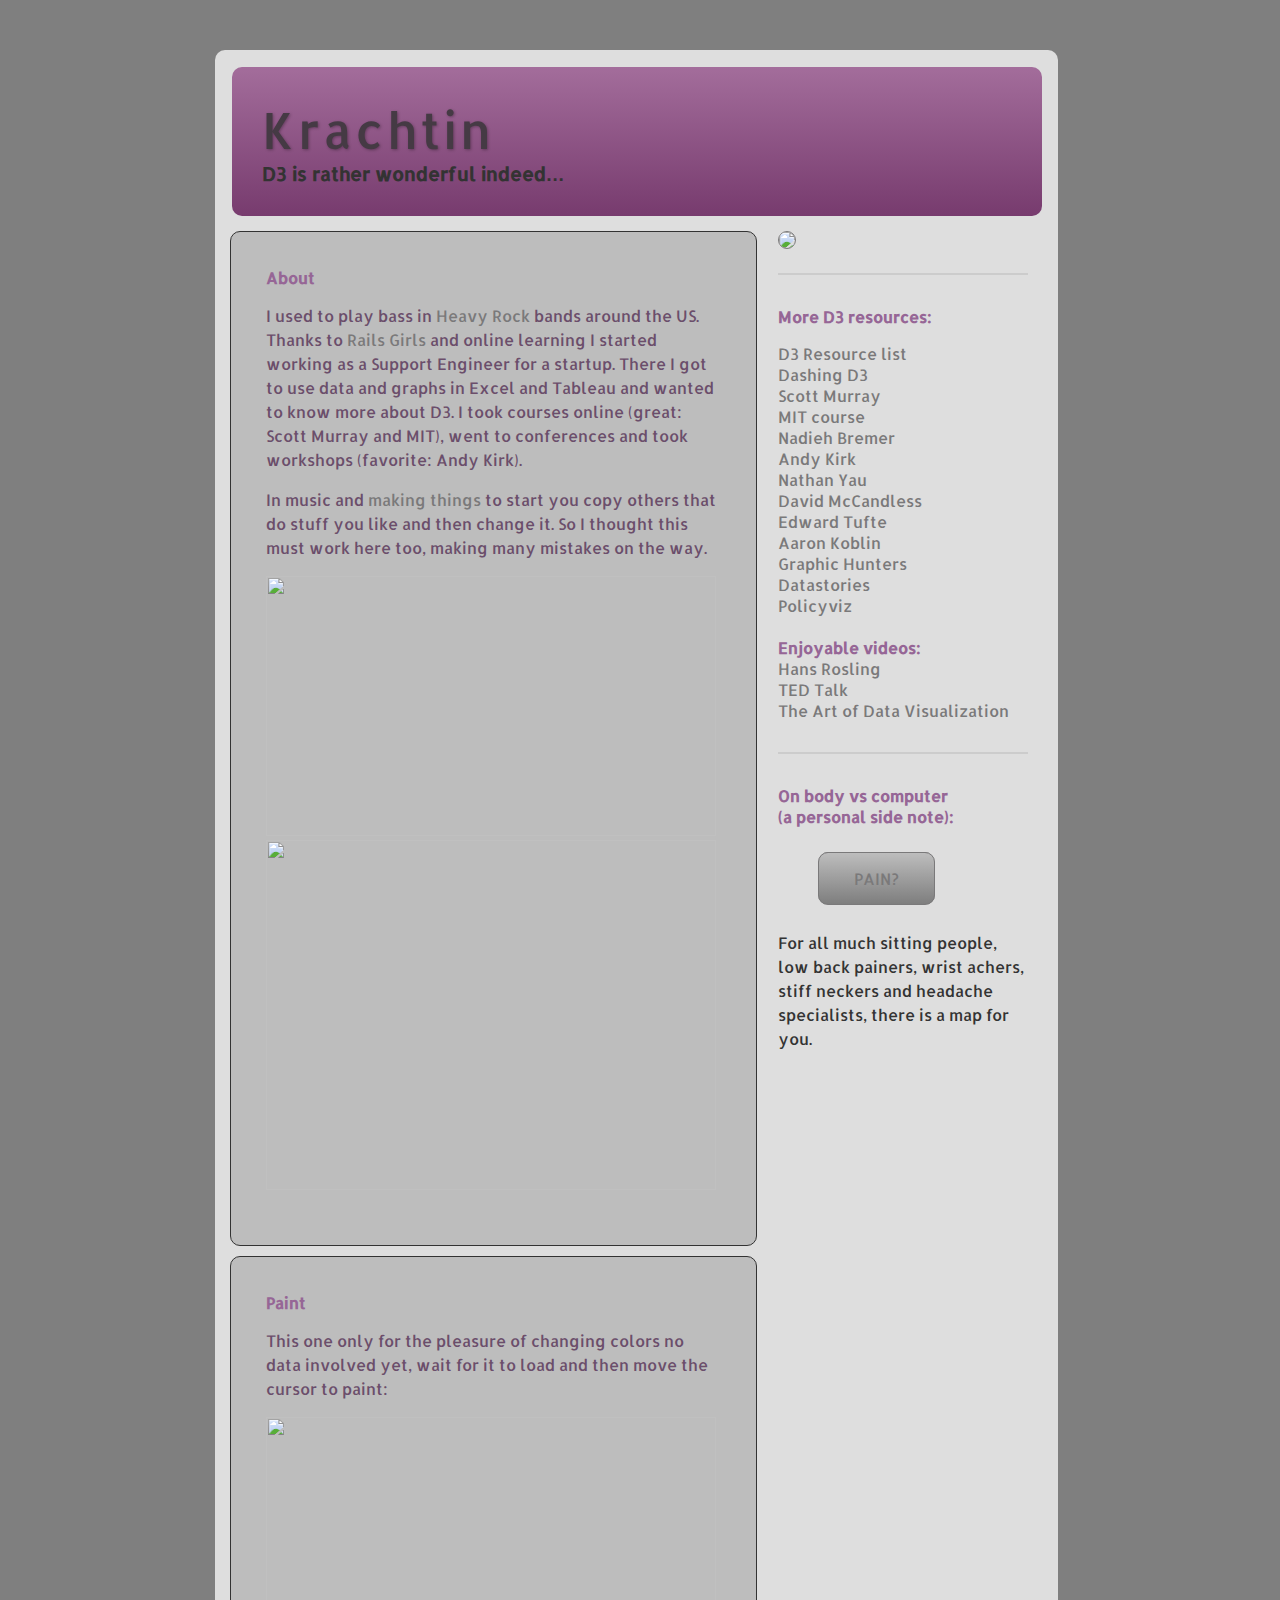
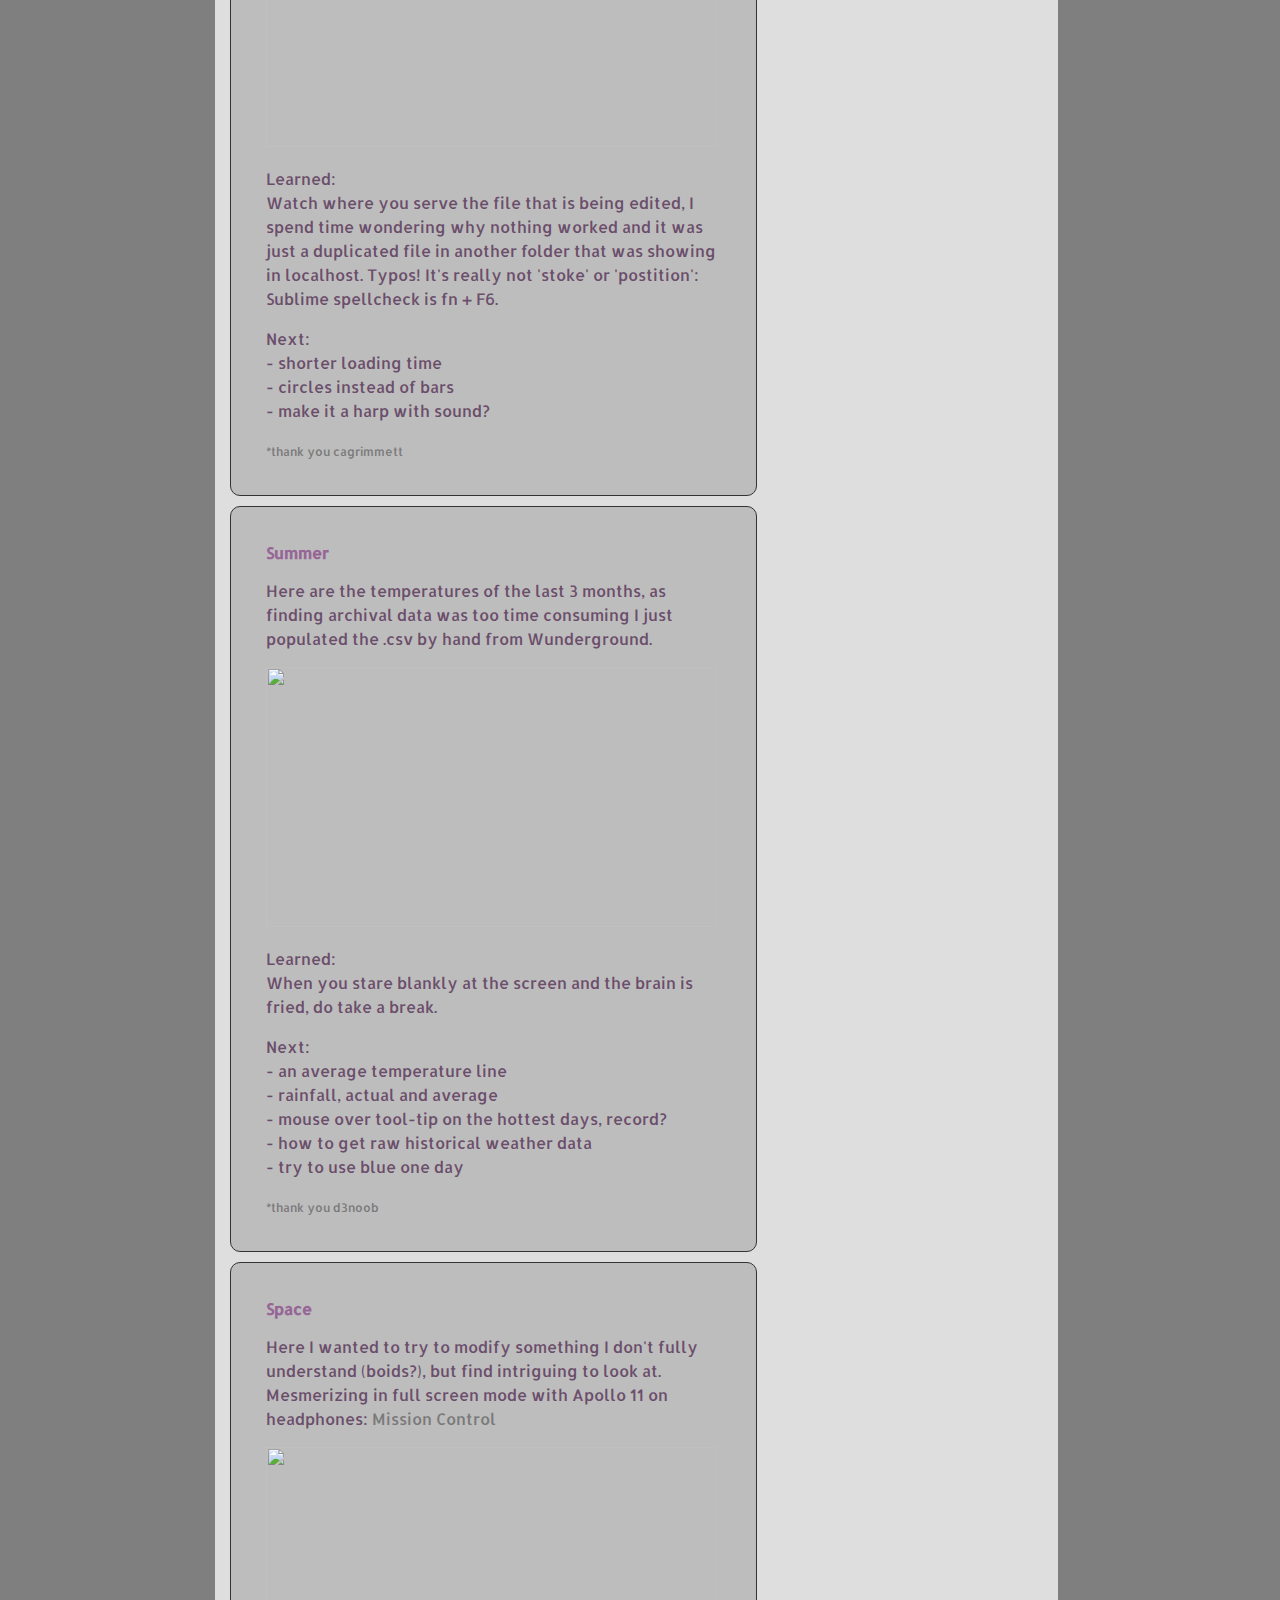
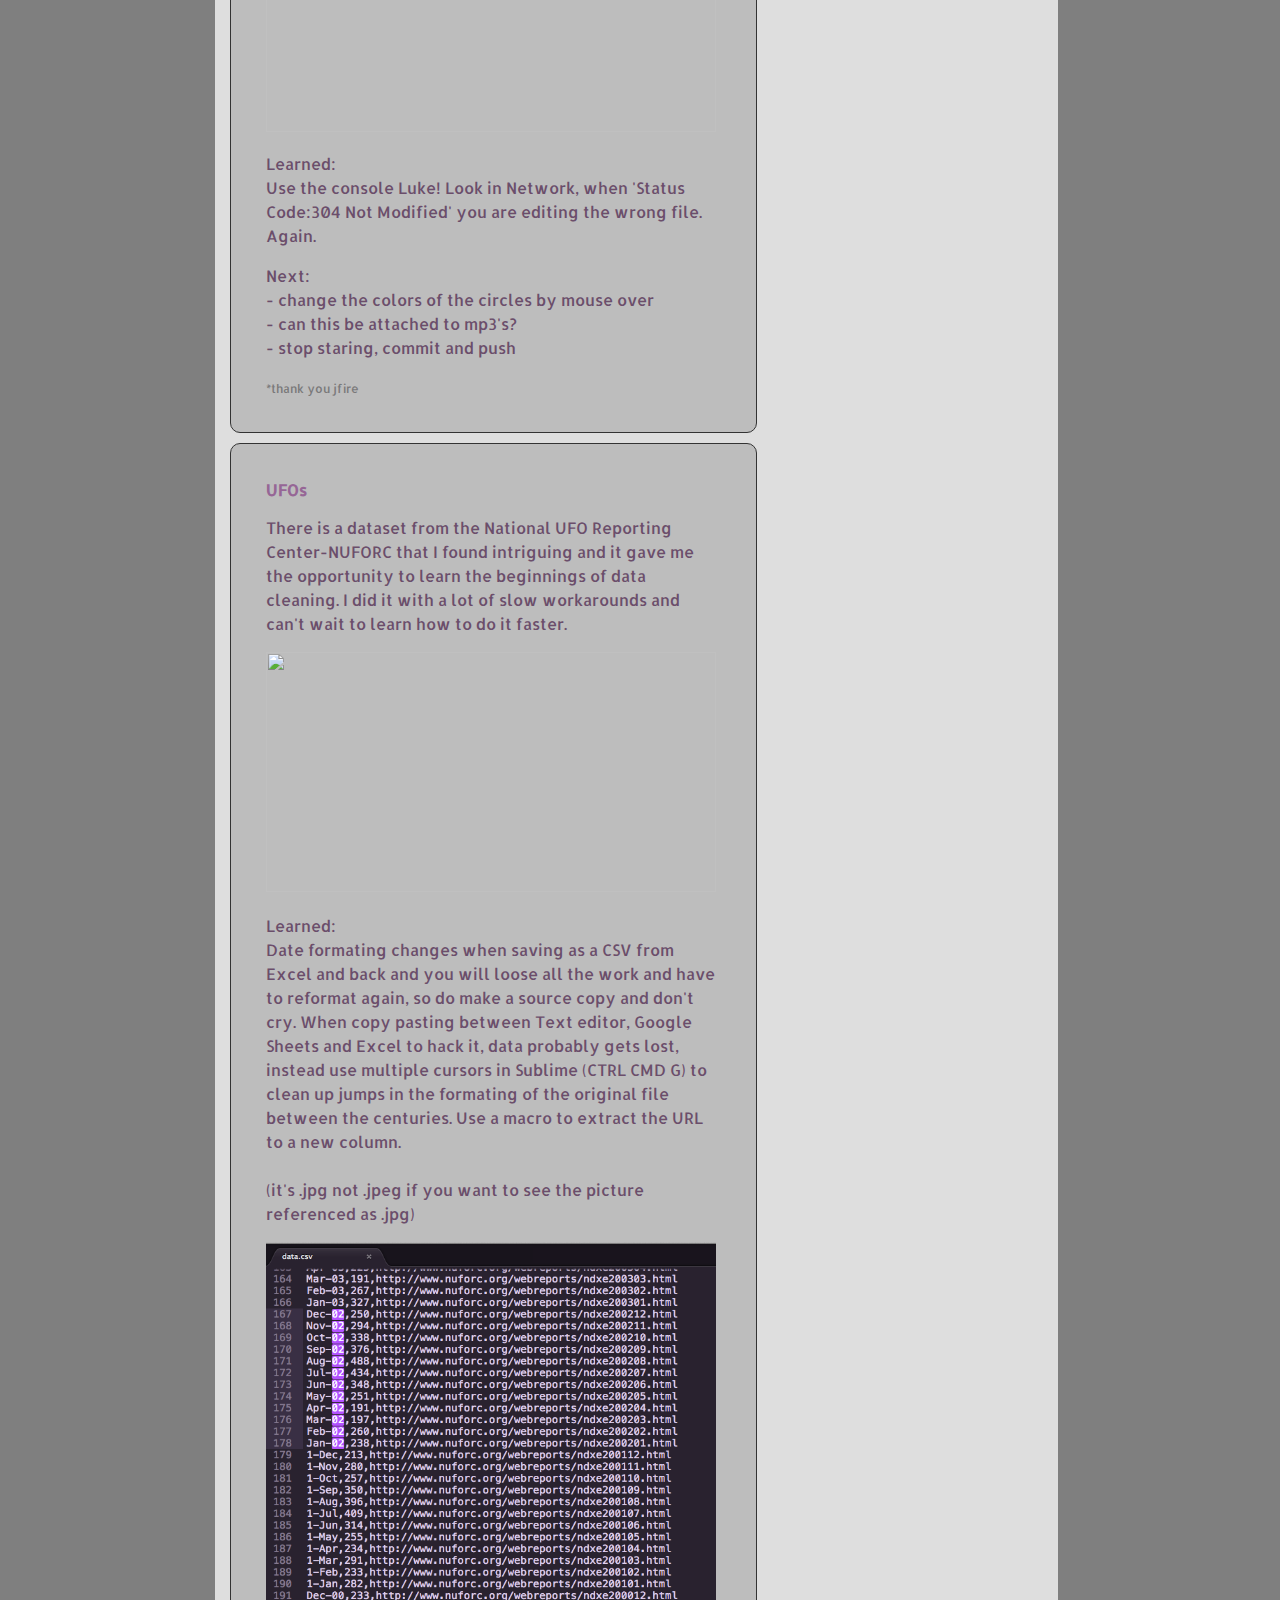
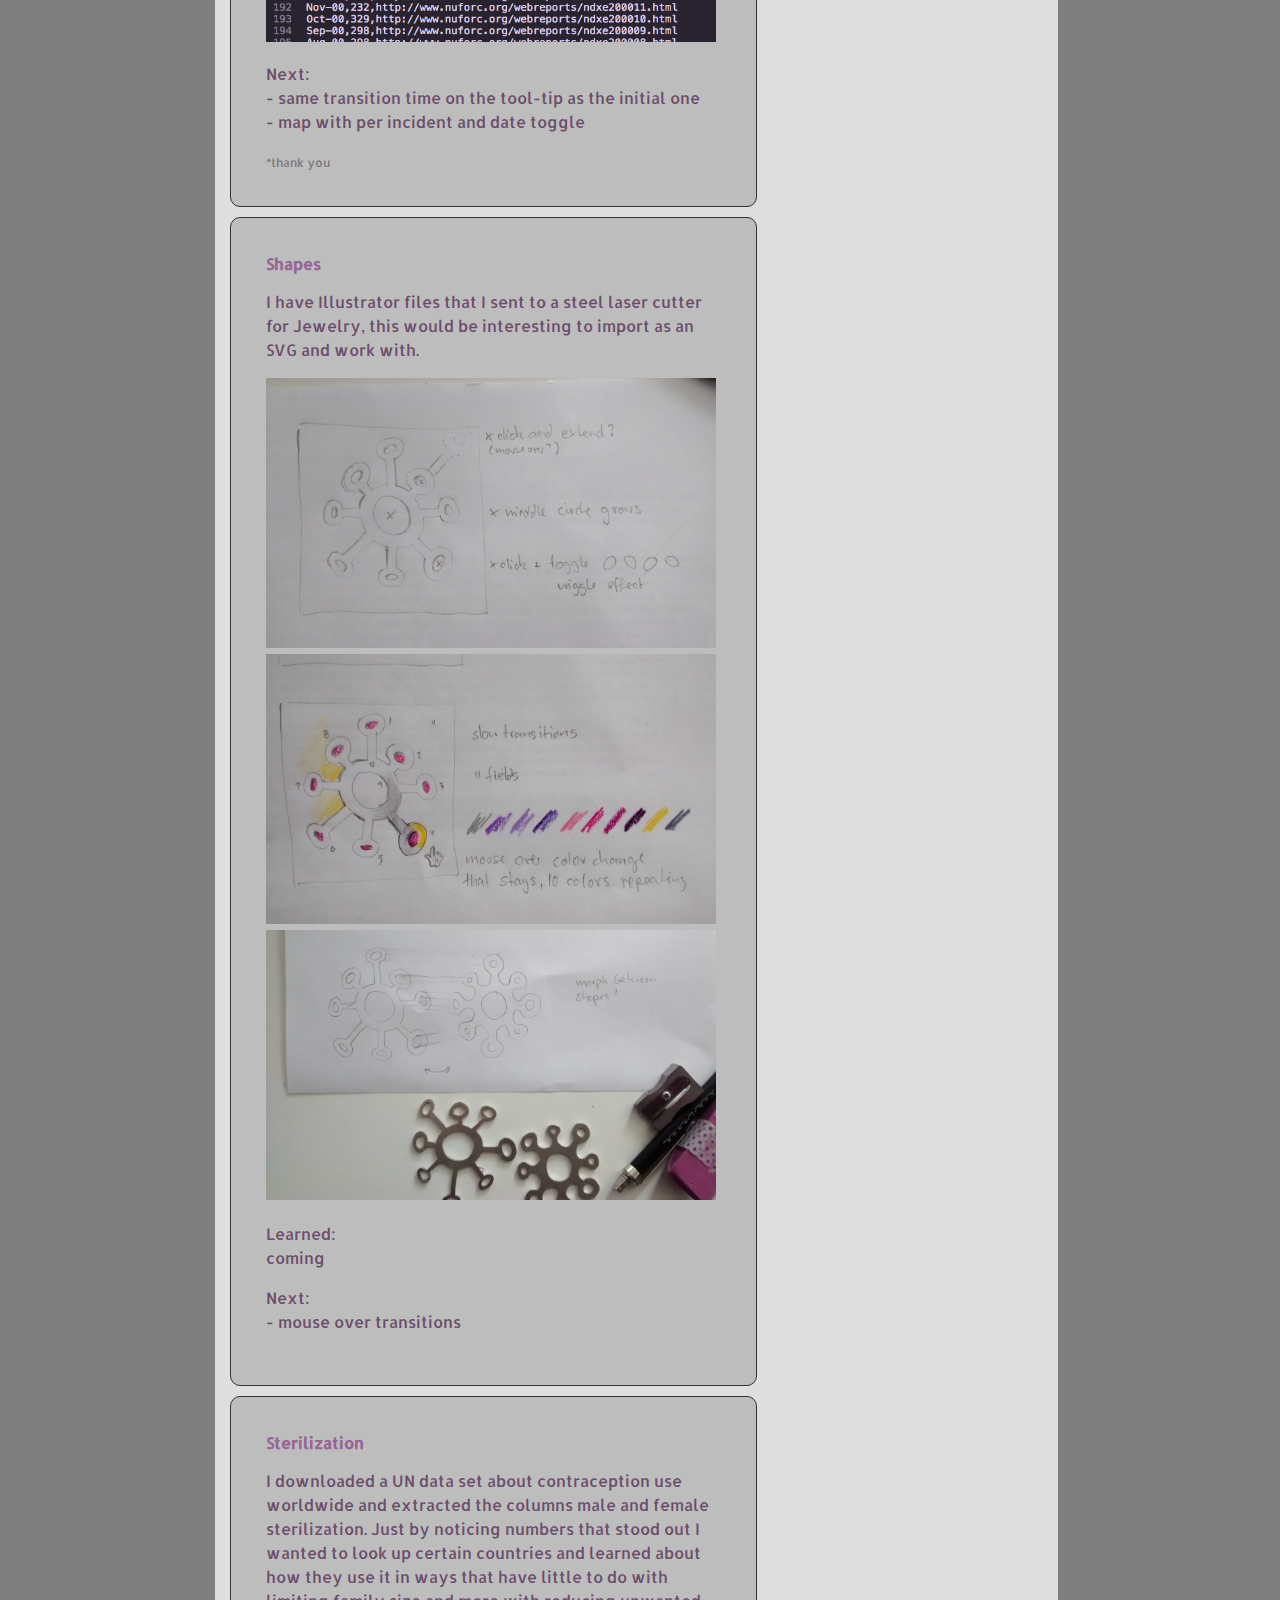
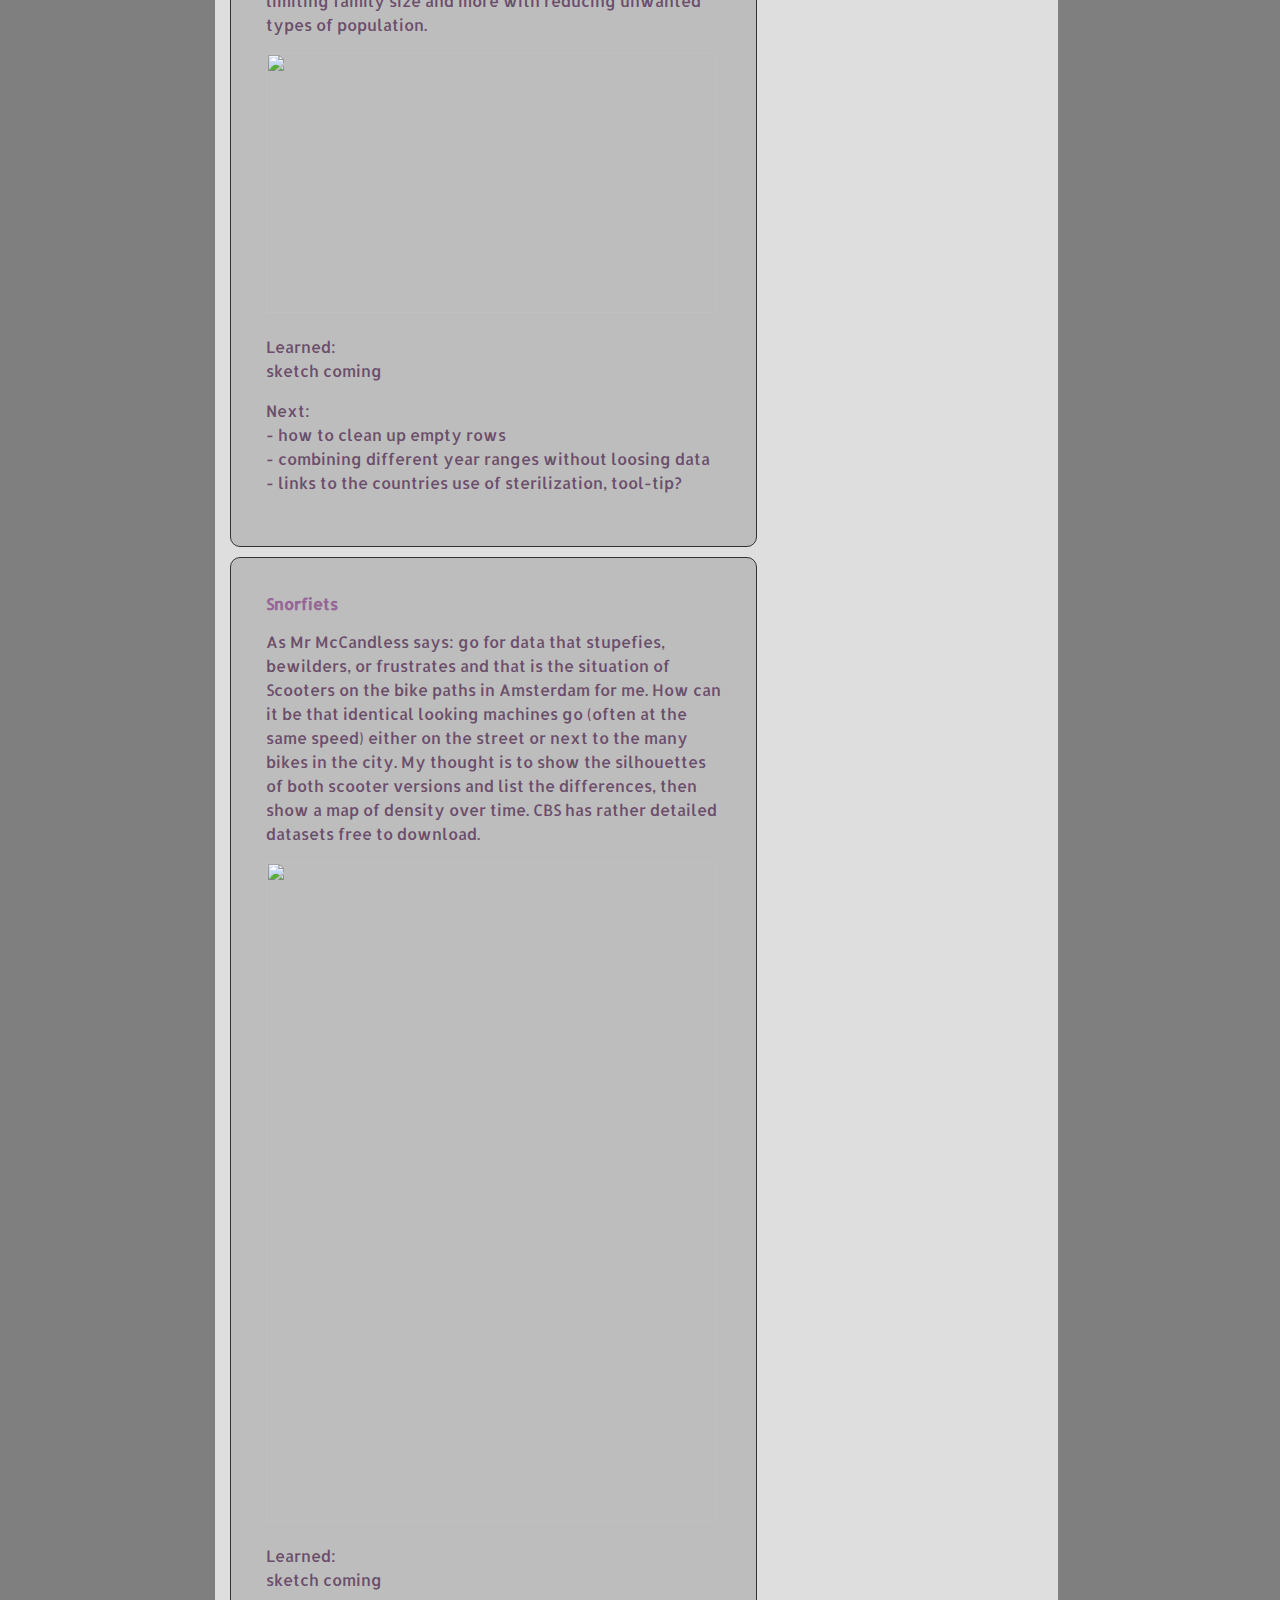
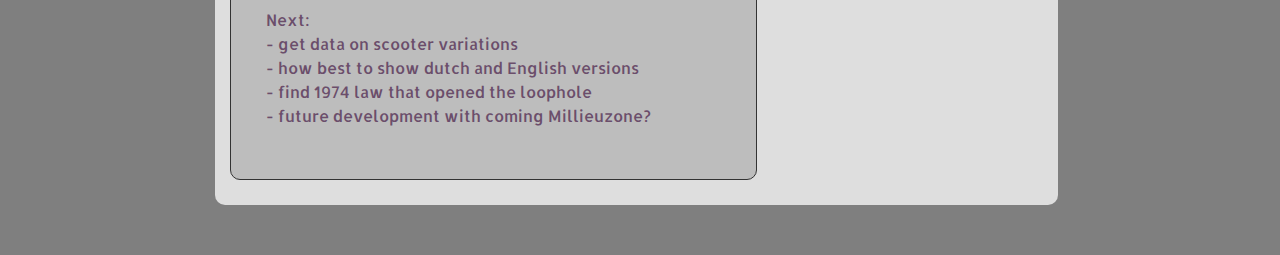
==== commit 1f3dd016: "sketch" ====
--- a/index.html
+++ b/index.html
@@ -71,7 +71,7 @@
           <a href="1/me-grid.html" target="_blank"><img width="450px" height="330px" src="images/first.jpg"/></a>
 
           <p>Learned: </br>
-          Watch where you serve the file that is being edited, I spend time wondering why nothing worked and it was just a duplicated file in another folder that was showing in localhost. Typos! It's really not 'stoke' or 'postition'.
+          Watch where you serve the file that is being edited, I spend time wondering why nothing worked and it was just a duplicated file in another folder that was showing in localhost. Typos! It's really not 'stoke' or 'postition': Sublime spellcheck is fn + F6.
           </p>
 
           <p>Next:</br>
@@ -119,7 +119,7 @@
           - stop staring, commit and push</br>
           </p> 
 
-          <a href="http://jfire.io/animations/2014-12-31/" target="_blank"><small> *thank you jfire</small> 
+          <a href="http://jfire.io/animations/2014-12-31/" target="_blank"><small> *thank you jfire</small></a>
 
         </div>
 
@@ -141,24 +141,27 @@
           - same transition time on the tool-tip as the initial one</br>
           - map with per incident and date toggle</br>
           </p> 
+          <a href="https://github.com/d3noob/D3-Tips-and-Tricks/blob/master/D3-Tips-and-Tricks-Latest.pdf" target="_blank"><small> *thank you</small></a>
 
         </div>
 
         <div class="post">
         <h3>Shapes</h3>
           <p>I have Illustrator files that I sent to a steel laser cutter for Jewelry, this would be interesting to import as an SVG and work with.<p>
-          <a href="http://www.achzicherz.com/" target="_blank"><img width="450px" height="320px" src="images/fourth.jpg"/></a>
+          <a href="http://www.achzicherz.com/" target="_blank"><img width="450px" height="270px" src="images/4-1.jpg"/></a>
+          <a href="http://www.delimited.io/blog/2013/11/18/using-illustrator-svg-files-in-d3" target="_blank"><img width="450px" height="270px" src="images/4-2.jpg"/></a>
+          <a href="http://andyshora.com/tweening-shapes-paths-d3-js.html" target="_blank"><img width="450px" height="270px" src="images/4-3.jpg"/></a>
+
+
           <p>Learned: </br>
             coming
           </br>
 
           <p>Next:</br>
           - mouse over transitions</br>
-          </br>
-          </br>
           </p>  
 
-          <a href="http://www.delimited.io/blog/2013/11/18/using-illustrator-svg-files-in-d3" target="_blank"><small> *thank you delimited</small>    
+          <!-- <a href="http://www.delimited.io/blog/2013/11/18/using-illustrator-svg-files-in-d3" target="_blank"><small> *thank you delimited</small> -->
         </div>
 
         <div class="post">
